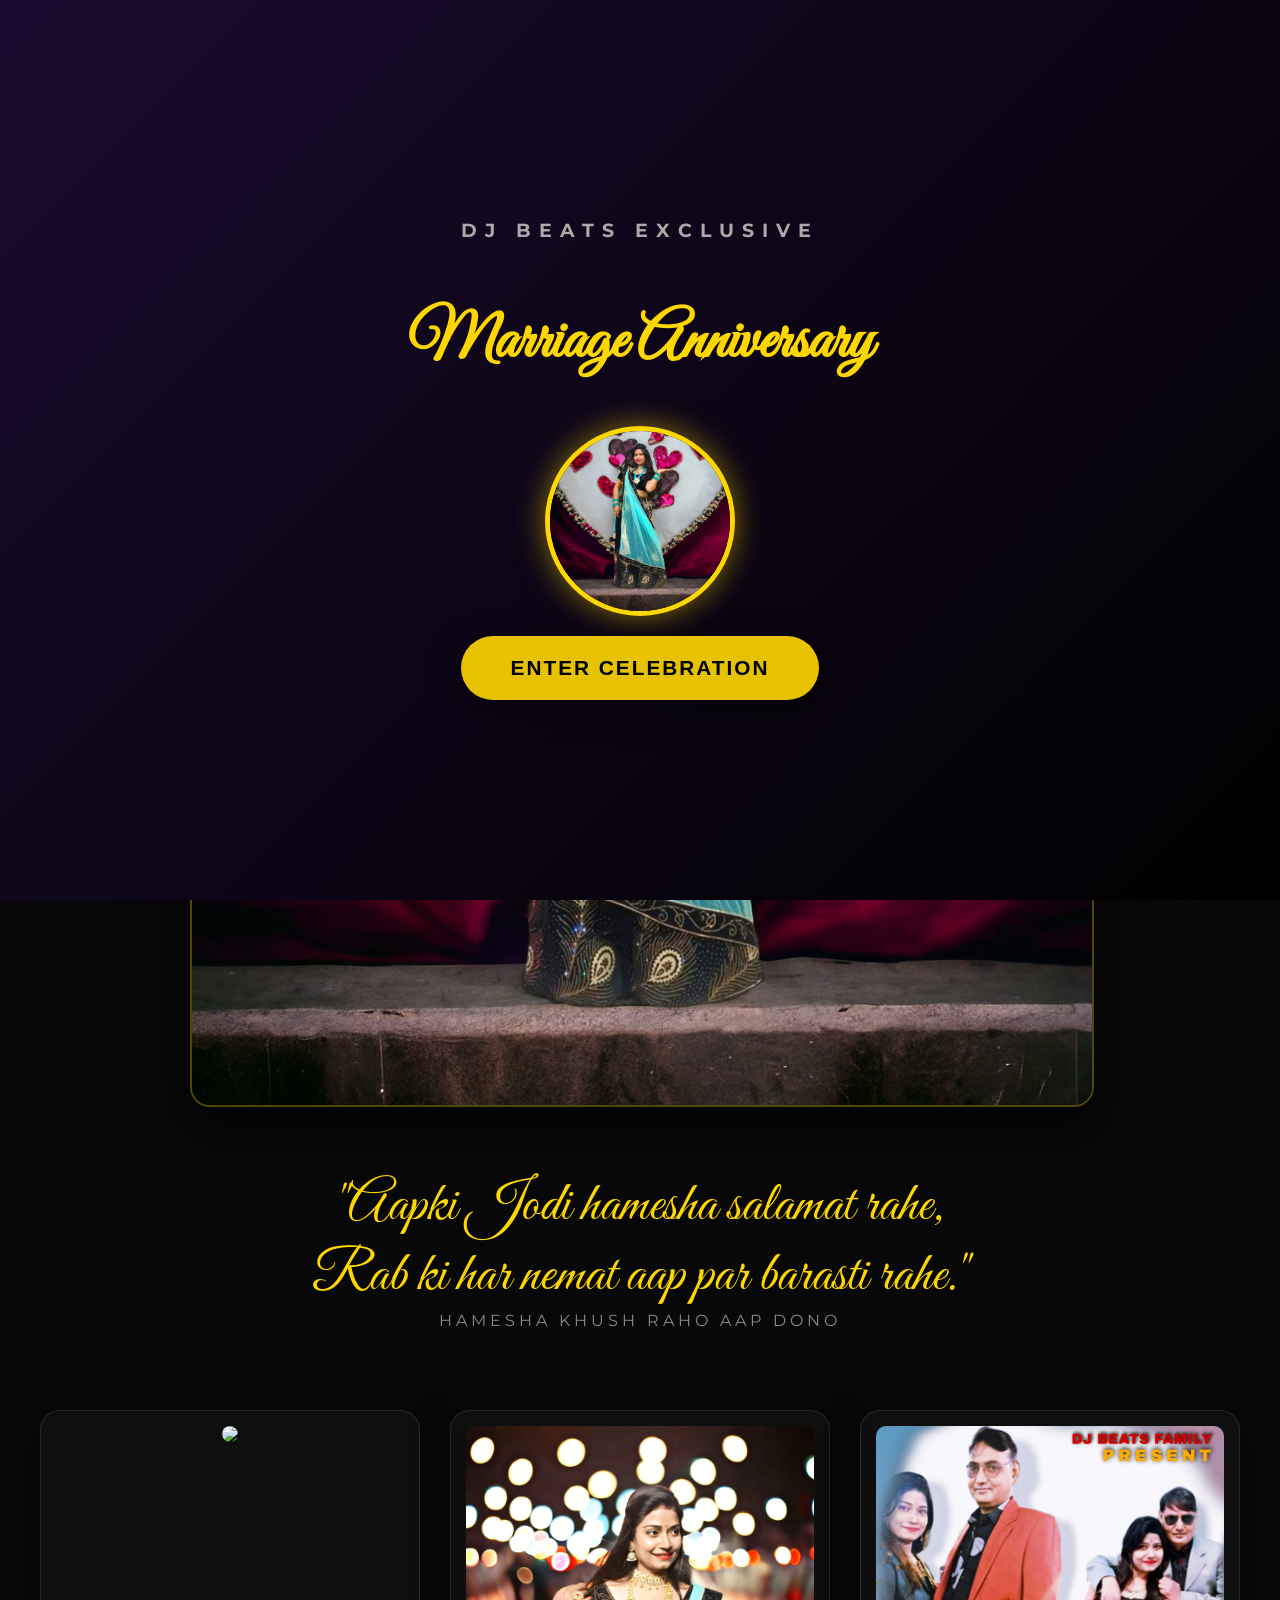
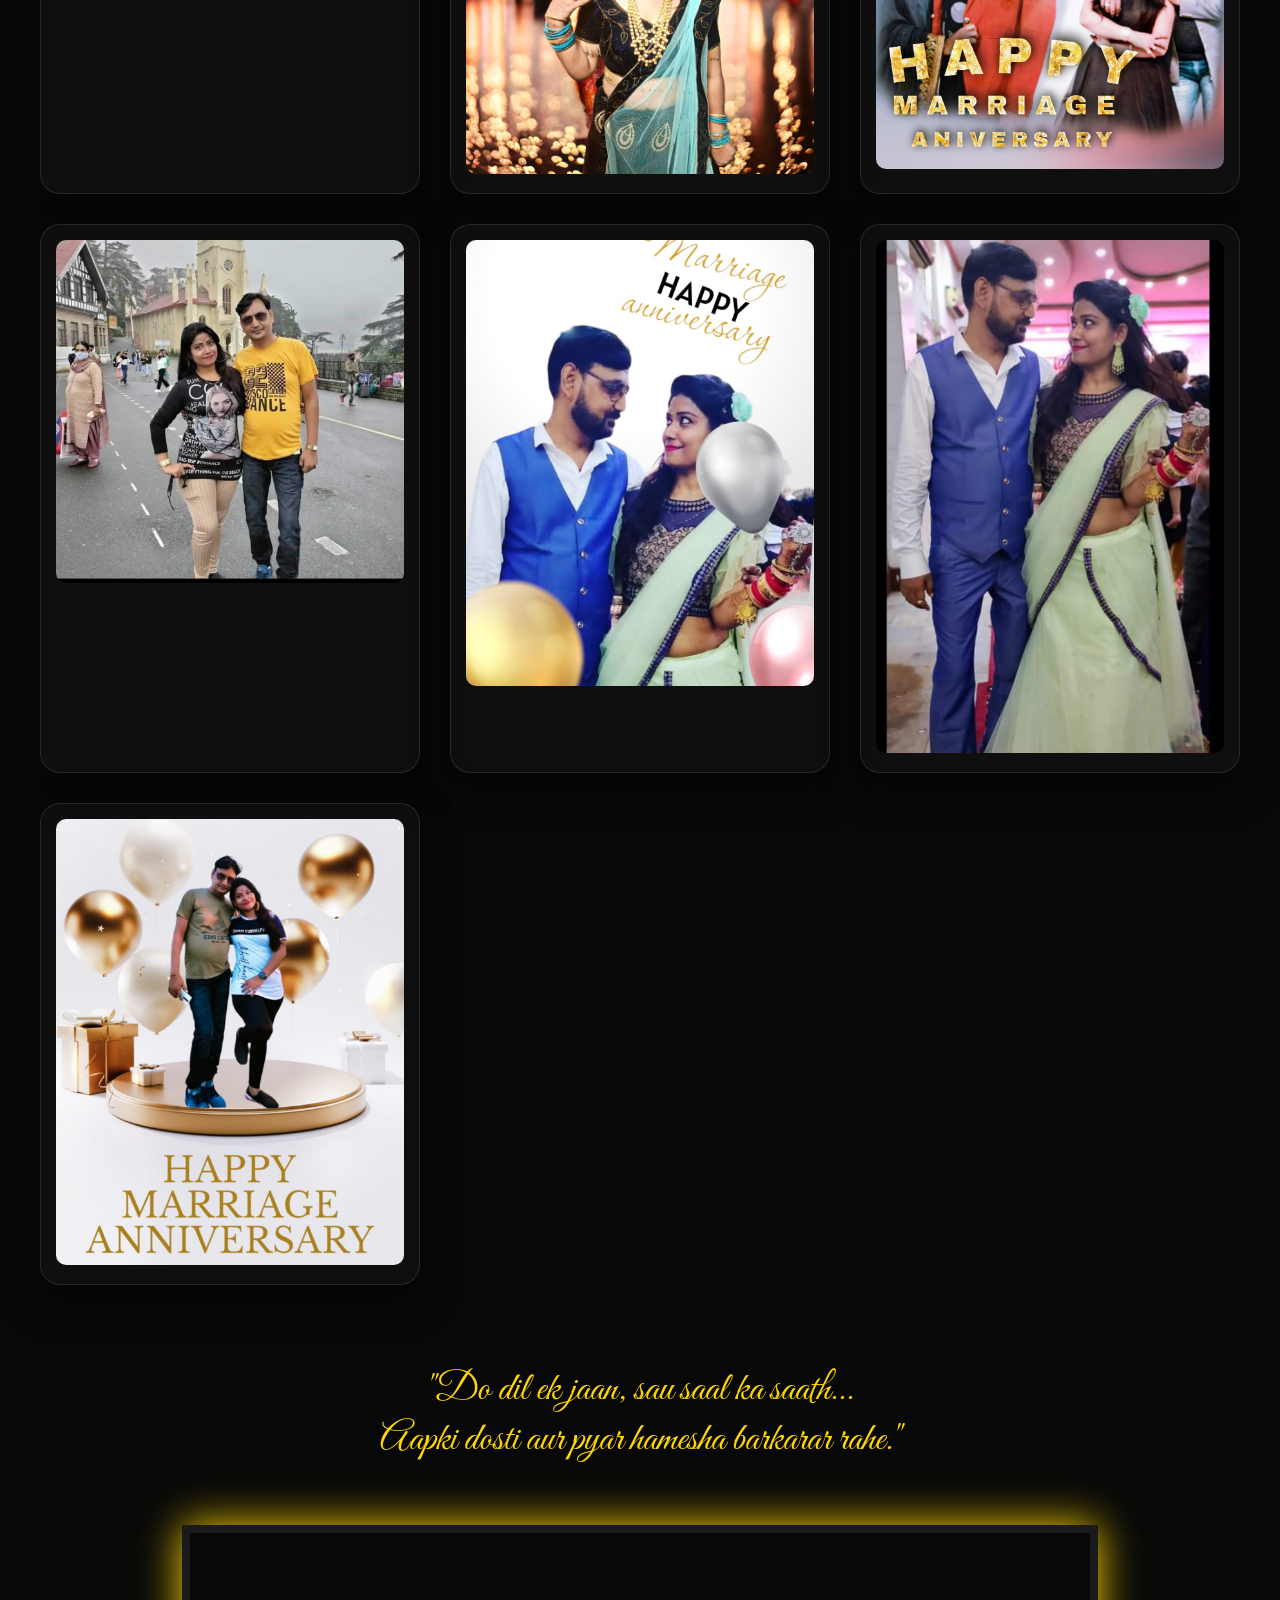
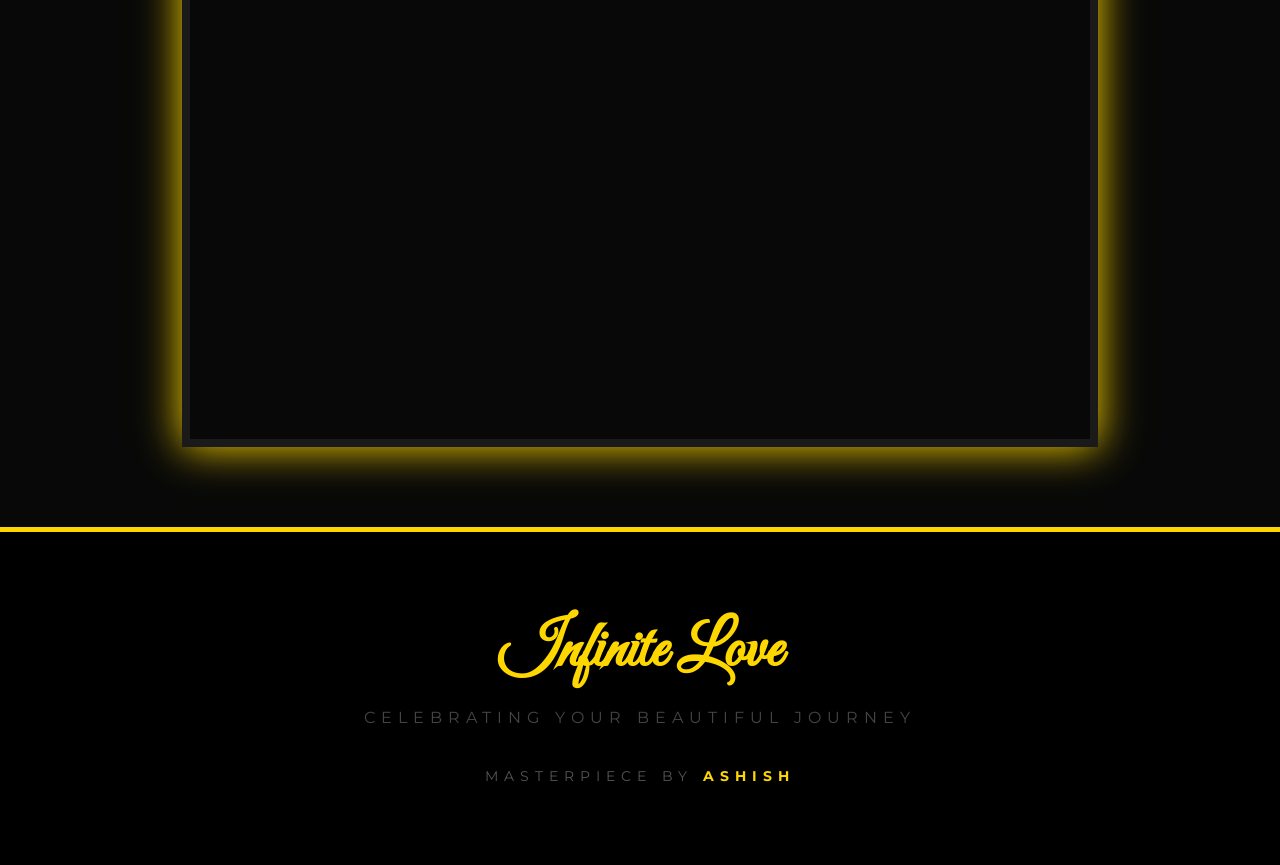
==== index.html @ 414232c0 "Update index.html" ====
<!DOCTYPE html>
<html lang="hi">
<head>
    <meta charset="UTF-8">
    <meta name="viewport" content="width=device-width, initial-scale=1.0">
    <title>The Royal 3D Anniversary | DJ BEATS</title>
    <link rel="stylesheet" href="https://cdnjs.cloudflare.com/ajax/libs/font-awesome/6.0.0/css/all.min.css">
    <style>
        @import url('https://fonts.googleapis.com/css2?family=Montserrat:wght@300;400;700&family=Great+Vibes&display=swap');

        body {
            margin: 0; padding: 0; background: #080808;
            color: #fff; font-family: 'Montserrat', sans-serif;
            text-align: center; overflow-x: hidden;
        }

        /* 3D Entrance Screen */
        #entrance-layer {
            position: fixed; top: 0; left: 0; width: 100%; height: 100%;
            background: linear-gradient(135deg, #1a0b2e 0%, #000000 100%);
            z-index: 10000; display: flex; align-items: center; justify-content: center; flex-direction: column;
        }

        .entrance-photo {
            width: 180px; height: 180px; border-radius: 50%;
            border: 5px solid #ffd700; object-fit: cover;
            margin-bottom: 20px; box-shadow: 0 0 30px rgba(255, 215, 0, 0.5);
            animation: pulse-glow 2s infinite alternate;
        }

        @keyframes pulse-glow {
            from { box-shadow: 0 0 20px rgba(255, 215, 0, 0.3); }
            to { box-shadow: 0 0 50px rgba(255, 215, 0, 0.7); }
        }

        .royal-btn {
            background: rgba(255, 215, 0, 0.9); color: #000; padding: 20px 50px;
            font-weight: 900; font-size: 1.3rem; border: none;
            border-radius: 50px; cursor: pointer; letter-spacing: 2px;
            box-shadow: 0 10px 30px rgba(0,0,0,0.5); transition: 0.4s;
            text-transform: uppercase;
        }
        .royal-btn:hover { transform: translateY(-5px); background: #fff; box-shadow: 0 15px 40px #ffd700; }

        /* Heart Background */
        .heart-bg { position: fixed; top: 0; left: 0; width: 100%; height: 100%; z-index: -1; }
        .fa-heart { position: absolute; color: rgba(255, 215, 0, 0.15); animation: heartbeat 4s infinite; }
        @keyframes heartbeat { 0%, 100% { transform: scale(1); opacity: 0.1; } 50% { transform: scale(1.4); opacity: 0.4; } }

        /* Navigation Bar */
        .nav-bar {
            background: rgba(255, 215, 0, 0.95); color: #000; padding: 12px 0;
            font-weight: 900; position: fixed; width: 100%; top: 0; z-index: 5000;
            box-shadow: 0 5px 15px rgba(0,0,0,0.3);
        }

        /* Branding Section */
        .branding { margin-top: 110px; padding: 20px; }
        .branding h1 { font-size: 3rem; letter-spacing: 15px; color: #ffd700; margin: 10px 0; text-shadow: 2px 2px 10px #000; }

        /* Dashboard Photo */
        .dashboard { max-width: 900px; margin: 30px auto; padding: 20px; }
        .dashboard img {
            width: 100%; border-radius: 20px; border: 2px solid rgba(255,215,0,0.3);
            box-shadow: 0 20px 50px rgba(0,0,0,0.8);
        }

        /* Quotes */
        .wish-lines { font-family: 'Great Vibes', cursive; font-size: 3.5rem; color: #ffd700; margin: 40px 20px; }
        .sub-text { font-family: 'Montserrat', sans-serif; font-size: 1rem; color: #888; letter-spacing: 4px; text-transform: uppercase; }

        /* 3D Glass Gallery */
        .glass-gallery {
            display: grid; grid-template-columns: repeat(auto-fit, minmax(320px, 1fr));
            gap: 30px; padding: 40px; max-width: 1400px; margin: 0 auto;
        }
        .glass-card {
            background: rgba(255, 255, 255, 0.03); backdrop-filter: blur(10px);
            border-radius: 20px; padding: 15px; border: 1px solid rgba(255, 255, 255, 0.1);
            transition: 0.4s; box-shadow: 0 15px 35px rgba(0,0,0,0.5);
        }
        .glass-card:hover { transform: translateY(-10px) rotate(2deg); border-color: #ffd700; }
        .glass-card img { width: 100%; height: auto; border-radius: 10px; object-fit: contain; }

        /* Video Box */
        .video-box { max-width: 900px; margin: 60px auto; border: 8px solid #1a1a1a; box-shadow: 0 0 40px #ffd700; }
        .video-wrapper { position: relative; padding-bottom: 56.25%; height: 0; overflow: hidden; }
        .video-wrapper iframe { position: absolute; top: -60px; left: 0; width: 100%; height: calc(100% + 120px); border: none; }

        /* Footer */
        .footer { background: #000; padding: 80px 20px; border-top: 5px solid #ffd700; margin-top: 80px; }
        .ashish-tag { font-size: 0.9rem; letter-spacing: 6px; color: #555; margin-top: 40px; }
        .ashish-tag b { color: #ffd700; }
    </style>
</head>
<body>

    <div id="entrance-layer">
        <h3 style="letter-spacing: 8px; color: #aaa;">DJ BEATS EXCLUSIVE</h3>
        <h1 style="font-family: 'Great Vibes', cursive; font-size: 4rem; color: #ffd700;">Marriage Anniversary</h1>
        
        <img src="WhatsApp Image 2026-05-09 at 3.36.18 PM.jpeg" class="entrance-photo" alt="Celebration Couple">
        
        <button class="royal-btn" onclick="startCelebration()">ENTER CELEBRATION</button>
    </div>

    <div class="heart-bg" id="hearts"></div>

    <div class="nav-bar">
        <marquee scrollamount="12">HAPPY ANNIVERSARY DEEPIKA JI & MAHI JI ✨ WISHING YOU SAU SAAL KA SAATH & ENDLESS HAPPINESS ✨ FOREVER TOGETHER ✨</marquee>
    </div>

    <div class="branding">
        <h1>DJ BEATS</h1>
        <p style="letter-spacing: 8px; color: #ffd700; font-size: 0.8rem;">THE ROYAL CELEBRATION</p>
    </div>

    <div class="dashboard">
        <img src="WhatsApp Image 2026-05-09 at 3.36.18 PM.jpeg" alt="Main Highlight">
    </div>

    <div class="wish-lines">
        "Aapki Jodi hamesha salamat rahe,<br>Rab ki har nemat aap par barasti rahe."
        <div class="sub-text">Hamesha Khush Raho Aap Dono</div>
    </div>

    <div class="glass-gallery">
        <div class="glass-card"><img src="WhatsApp Image 2026-05-09 at 3.58.37 PM.jpeg"></div>
        <div class="glass-card"><img src="WhatsApp Image 2026-05-09 at 2.36.48 PM.jpeg"></div>
        <div class="glass-card"><img src="WhatsApp Image 2026-05-09 at 3.36.16 PM (1).jpeg"></div>
        <div class="glass-card"><img src="WhatsApp Image 2026-05-09 at 3.36.16 PM.jpeg"></div>
        <div class="glass-card"><img src="WhatsApp Image 2026-05-09 at 3.36.17 PM (1).jpeg"></div>
        <div class="glass-card"><img src="WhatsApp Image 2026-05-09 at 3.36.17 PM (2).jpeg"></div>
        <div class="glass-card"><img src="WhatsApp Image 2026-05-09 at 3.36.17 PM.jpeg"></div>
    </div>

    <div class="wish-lines" style="font-size: 2.5rem;">
        "Do dil ek jaan, sau saal ka saath...<br>Aapki dosti aur pyar hamesha barkarar rahe."
    </div>

    <div class="video-box">
        <div class="video-wrapper">
            <iframe id="yt-player" src="https://www.youtube.com/embed/fTbsjV2vmtw?enablejsapi=1&autoplay=0&controls=0&modestbranding=1&rel=0" allow="autoplay; encrypted-media"></iframe>
        </div>
    </div>

    <div class="footer">
        <h3 style="font-family: 'Great Vibes'; font-size: 4rem; color: #ffd700; margin: 0;">Infinite Love</h3>
        <p style="letter-spacing: 6px; color: #444;">CELEBRATING YOUR BEAUTIFUL JOURNEY</p>
        <div class="ashish-tag">MASTERPIECE BY <b>ASHISH</b></div>
    </div>

    <audio id="main-song" loop><source src="song.mp3" type="audio/mpeg"></audio>

    <script>
        function startCelebration() {
            document.getElementById('entrance-layer').style.display = 'none';
            document.getElementById("main-song").play();
            var player = document.getElementById('yt-player');
            player.src += "&autoplay=1";
            createHearts();
        }

        function createHearts() {
            const container = document.getElementById('hearts');
            for (let i = 0; i < 35; i++) {
                const heart = document.createElement('i');
                heart.className = 'fas fa-heart';
                heart.style.left = Math.random() * 100 + 'vw';
                heart.style.top = Math.random() * 100 + 'vh';
                heart.style.fontSize = (Math.random() * 25 + 10) + 'px';
                heart.style.animationDelay = Math.random() * 5 + 's';
                container.appendChild(heart);
            }
        }
    </script>
</body>
</html>
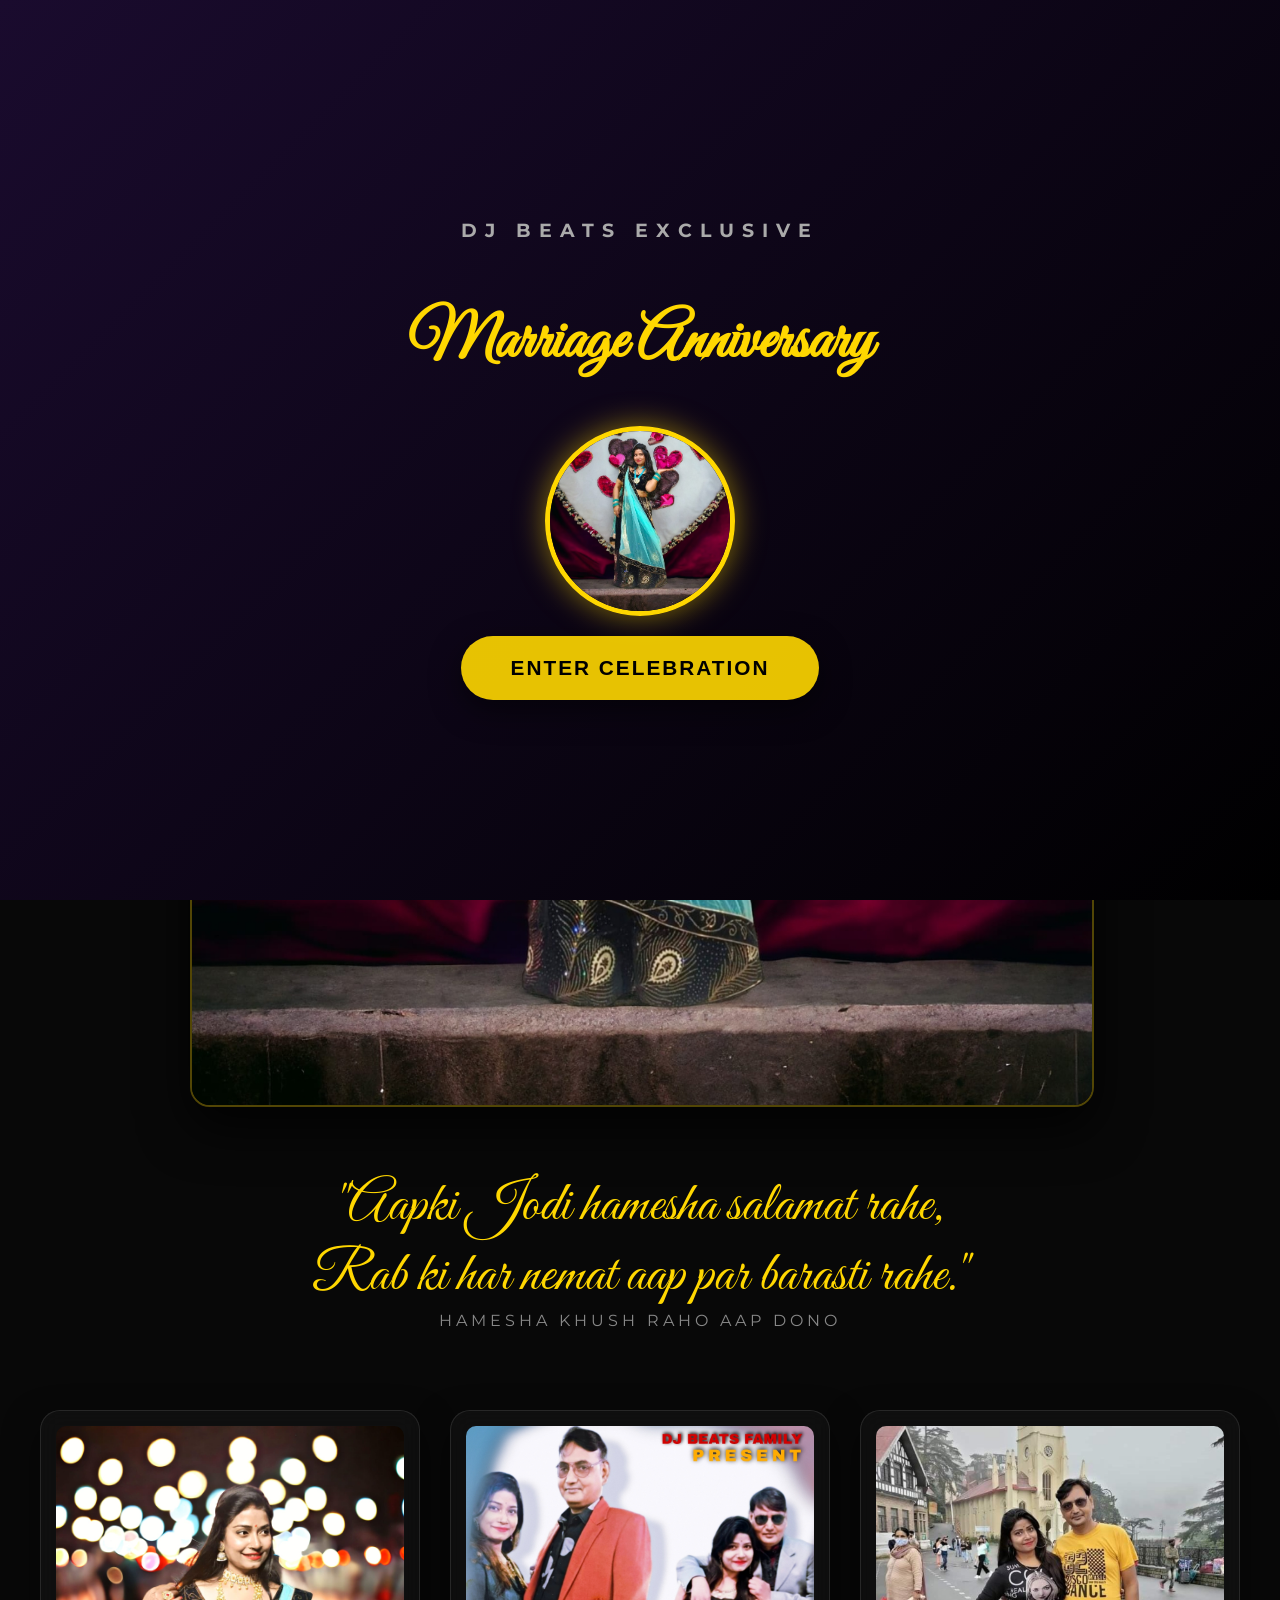
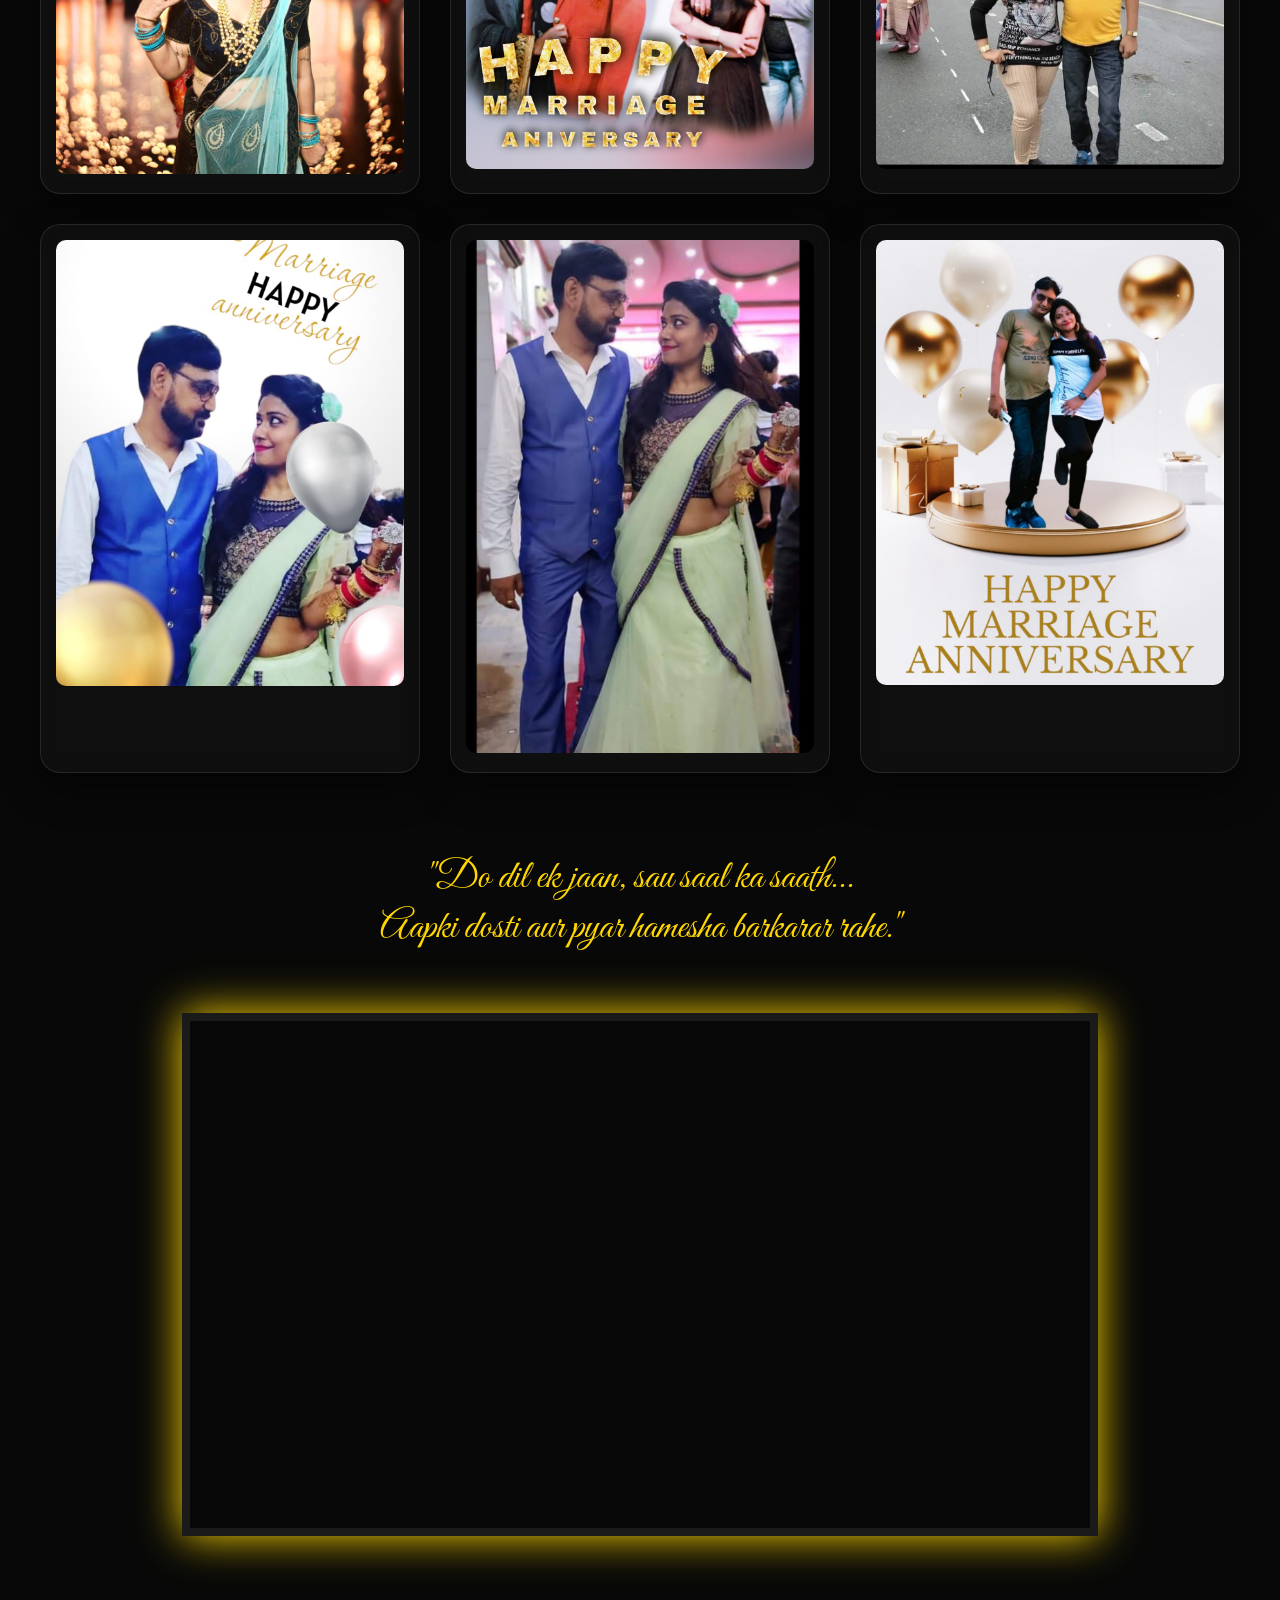
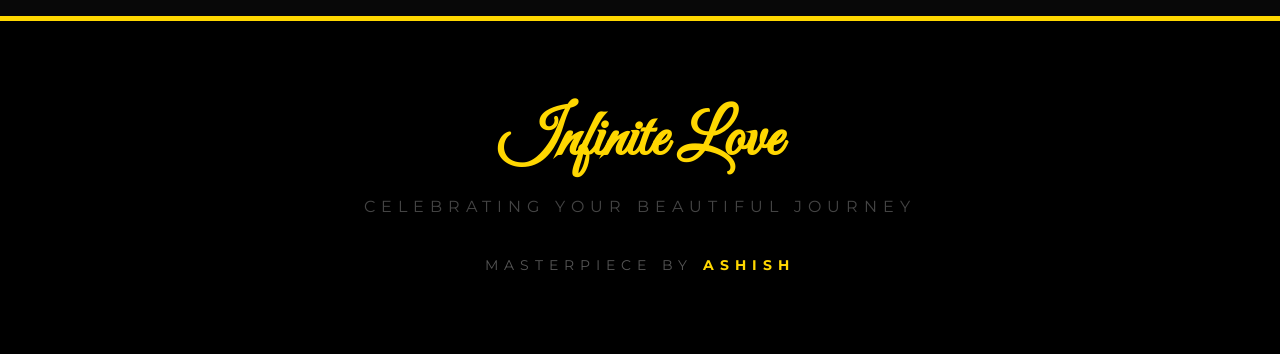
==== commit 5ec623b3: "Update index.html" ====
--- a/index.html
+++ b/index.html
@@ -125,7 +125,6 @@
     </div>
 
     <div class="glass-gallery">
-        <div class="glass-card"><img src="WhatsApp Image 2026-05-09 at 3.58.37 PM.jpeg"></div>
         <div class="glass-card"><img src="WhatsApp Image 2026-05-09 at 2.36.48 PM.jpeg"></div>
         <div class="glass-card"><img src="WhatsApp Image 2026-05-09 at 3.36.16 PM (1).jpeg"></div>
         <div class="glass-card"><img src="WhatsApp Image 2026-05-09 at 3.36.16 PM.jpeg"></div>
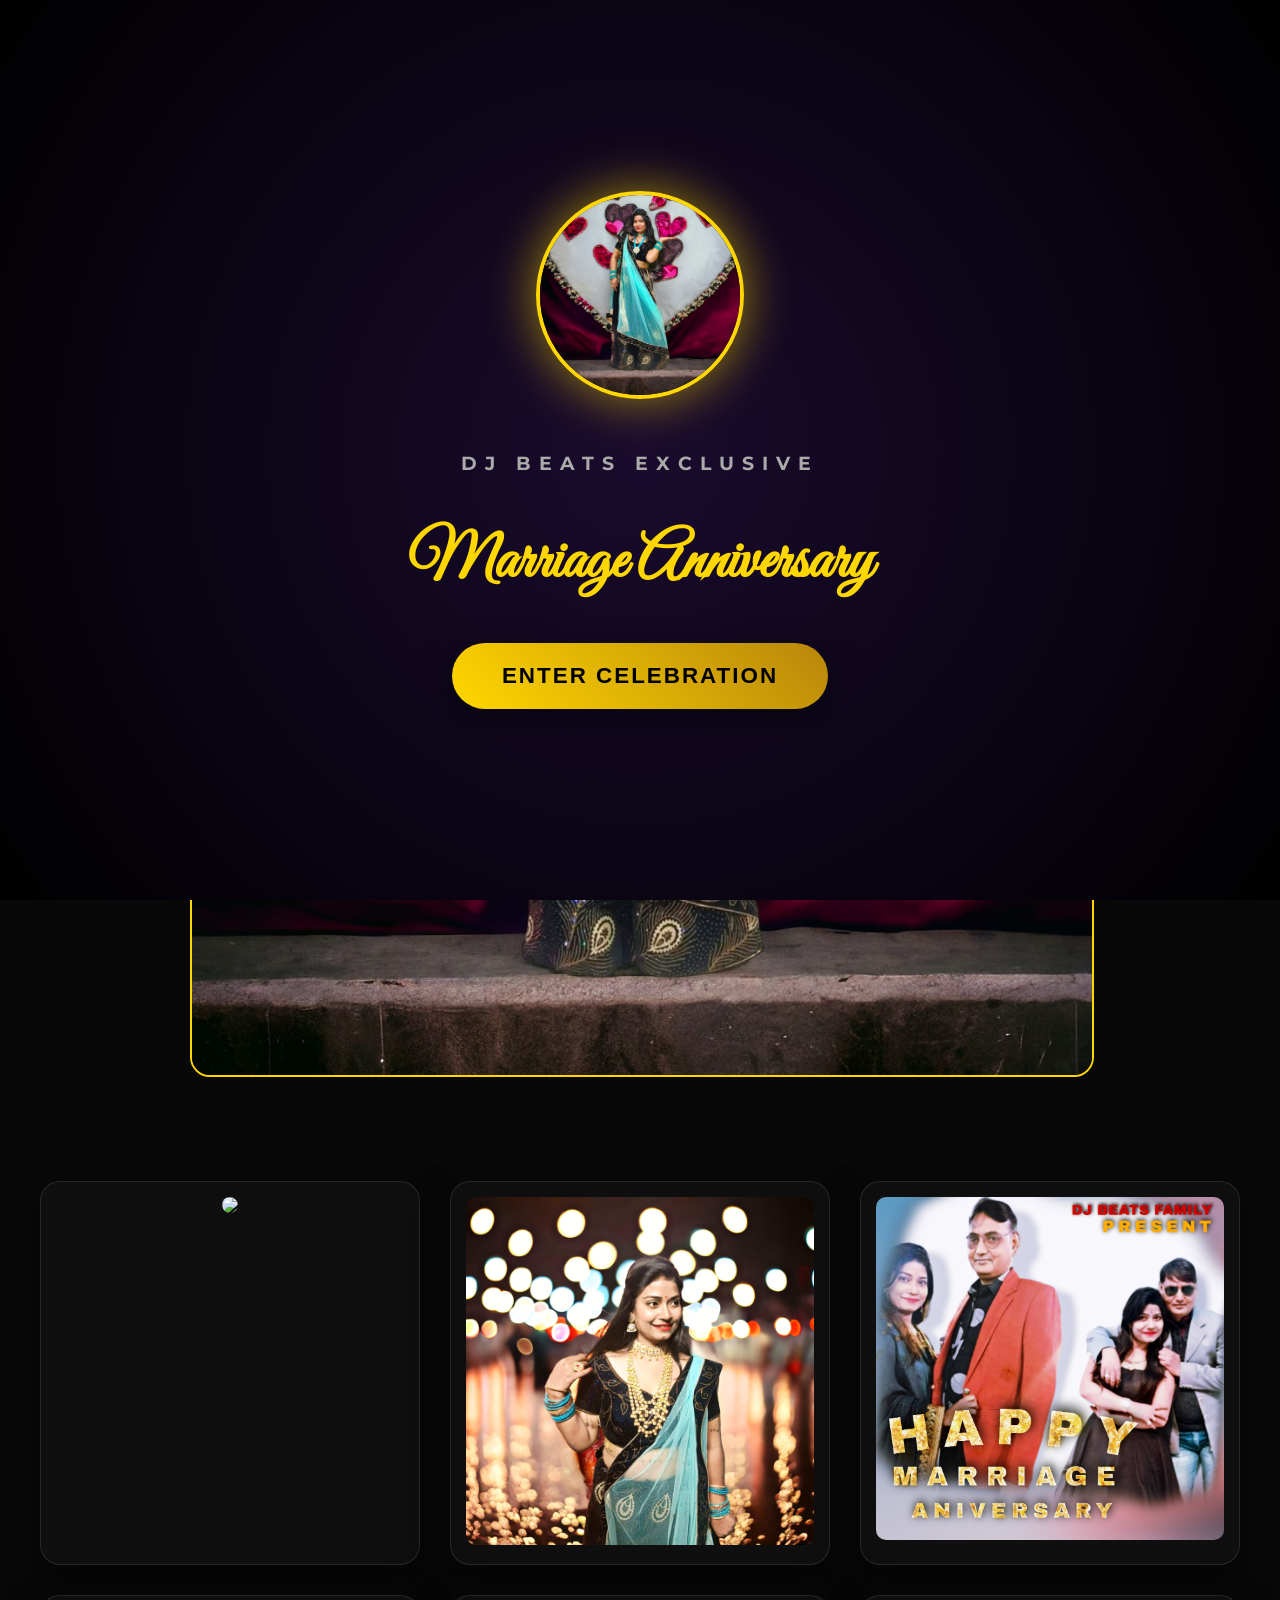
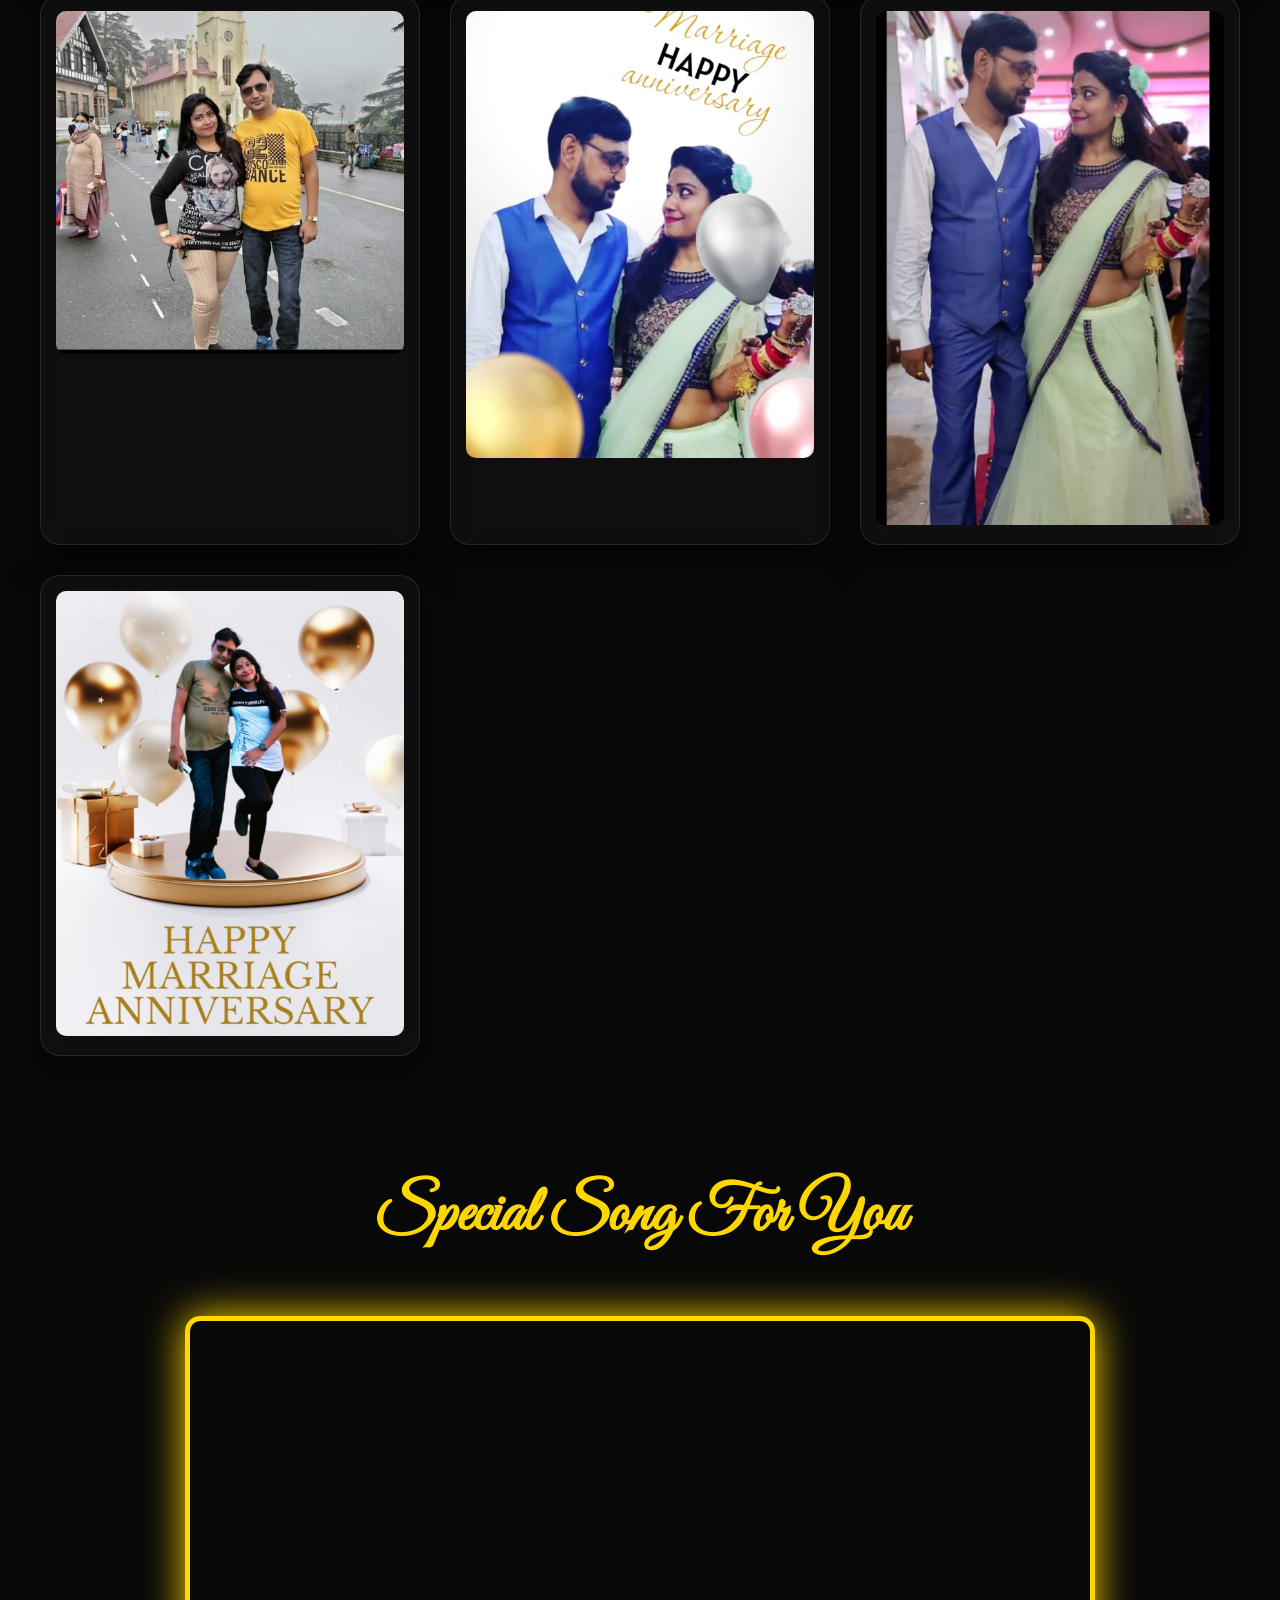
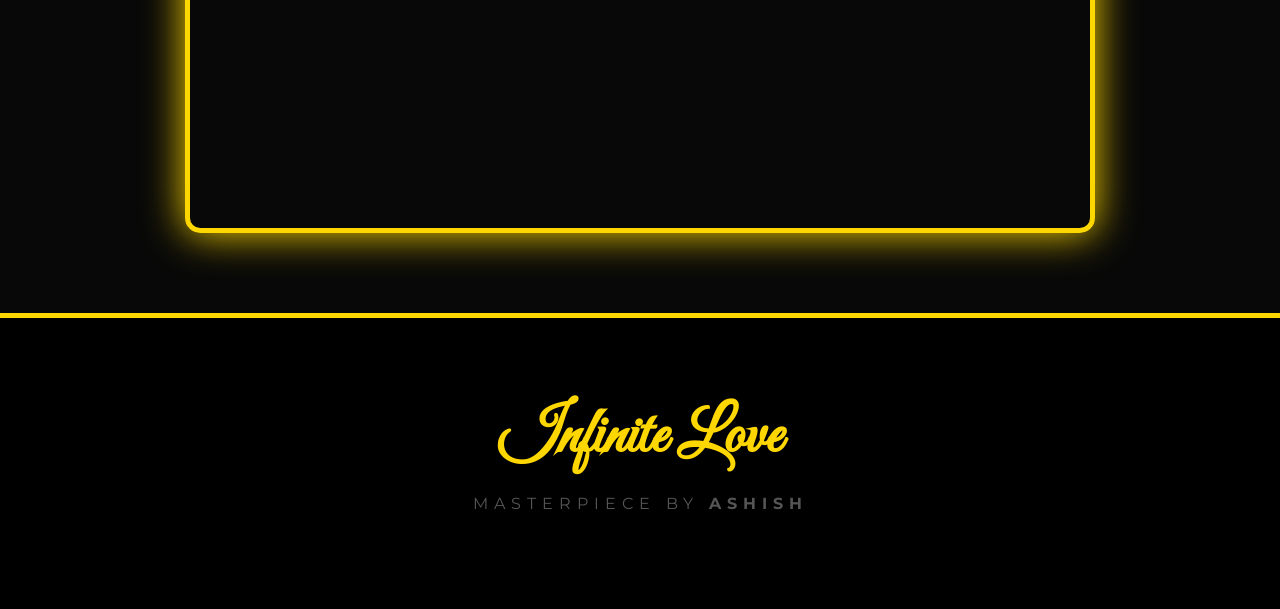
==== commit b7e5b69b: "Update index.html" ====
--- a/index.html
+++ b/index.html
@@ -17,59 +17,50 @@
         /* 3D Entrance Screen */
         #entrance-layer {
             position: fixed; top: 0; left: 0; width: 100%; height: 100%;
-            background: linear-gradient(135deg, #1a0b2e 0%, #000000 100%);
+            background: radial-gradient(circle, #1a0b2e, #000);
             z-index: 10000; display: flex; align-items: center; justify-content: center; flex-direction: column;
         }
 
+        /* Circle Photo on Top of Button */
+        .entrance-profile-box {
+            position: relative; margin-bottom: 30px;
+        }
         .entrance-photo {
-            width: 180px; height: 180px; border-radius: 50%;
-            border: 5px solid #ffd700; object-fit: cover;
-            margin-bottom: 20px; box-shadow: 0 0 30px rgba(255, 215, 0, 0.5);
-            animation: pulse-glow 2s infinite alternate;
+            width: 200px; height: 200px; border-radius: 50%;
+            border: 4px solid #ffd700; object-fit: cover;
+            box-shadow: 0 0 50px rgba(255, 215, 0, 0.6);
+            animation: pulse-ring 2s infinite;
         }
-
-        @keyframes pulse-glow {
-            from { box-shadow: 0 0 20px rgba(255, 215, 0, 0.3); }
-            to { box-shadow: 0 0 50px rgba(255, 215, 0, 0.7); }
+        @keyframes pulse-ring {
+            0% { transform: scale(1); box-shadow: 0 0 20px rgba(255, 215, 0, 0.4); }
+            50% { transform: scale(1.05); box-shadow: 0 0 60px rgba(255, 215, 0, 0.8); }
+            100% { transform: scale(1); box-shadow: 0 0 20px rgba(255, 215, 0, 0.4); }
         }
 
         .royal-btn {
-            background: rgba(255, 215, 0, 0.9); color: #000; padding: 20px 50px;
-            font-weight: 900; font-size: 1.3rem; border: none;
+            background: linear-gradient(45deg, #ffd700, #b8860b);
+            color: #000; padding: 20px 50px;
+            font-weight: 900; font-size: 1.4rem; border: none;
             border-radius: 50px; cursor: pointer; letter-spacing: 2px;
             box-shadow: 0 10px 30px rgba(0,0,0,0.5); transition: 0.4s;
-            text-transform: uppercase;
         }
-        .royal-btn:hover { transform: translateY(-5px); background: #fff; box-shadow: 0 15px 40px #ffd700; }
+        .royal-btn:hover { transform: scale(1.1); background: #fff; box-shadow: 0 0 40px #ffd700; }
 
-        /* Heart Background */
+        /* Heart Background Animation */
         .heart-bg { position: fixed; top: 0; left: 0; width: 100%; height: 100%; z-index: -1; }
         .fa-heart { position: absolute; color: rgba(255, 215, 0, 0.15); animation: heartbeat 4s infinite; }
         @keyframes heartbeat { 0%, 100% { transform: scale(1); opacity: 0.1; } 50% { transform: scale(1.4); opacity: 0.4; } }
 
-        /* Navigation Bar */
+        /* Top Bar */
         .nav-bar {
             background: rgba(255, 215, 0, 0.95); color: #000; padding: 12px 0;
             font-weight: 900; position: fixed; width: 100%; top: 0; z-index: 5000;
-            box-shadow: 0 5px 15px rgba(0,0,0,0.3);
         }
 
-        /* Branding Section */
-        .branding { margin-top: 110px; padding: 20px; }
-        .branding h1 { font-size: 3rem; letter-spacing: 15px; color: #ffd700; margin: 10px 0; text-shadow: 2px 2px 10px #000; }
+        .branding { margin-top: 110px; }
+        .branding h1 { font-size: 3rem; letter-spacing: 15px; color: #ffd700; text-shadow: 2px 2px 10px #000; }
 
-        /* Dashboard Photo */
-        .dashboard { max-width: 900px; margin: 30px auto; padding: 20px; }
-        .dashboard img {
-            width: 100%; border-radius: 20px; border: 2px solid rgba(255,215,0,0.3);
-            box-shadow: 0 20px 50px rgba(0,0,0,0.8);
-        }
-
-        /* Quotes */
-        .wish-lines { font-family: 'Great Vibes', cursive; font-size: 3.5rem; color: #ffd700; margin: 40px 20px; }
-        .sub-text { font-family: 'Montserrat', sans-serif; font-size: 1rem; color: #888; letter-spacing: 4px; text-transform: uppercase; }
-
-        /* 3D Glass Gallery */
+        /* Photo Frames */
         .glass-gallery {
             display: grid; grid-template-columns: repeat(auto-fit, minmax(320px, 1fr));
             gap: 30px; padding: 40px; max-width: 1400px; margin: 0 auto;
@@ -79,52 +70,48 @@
             border-radius: 20px; padding: 15px; border: 1px solid rgba(255, 255, 255, 0.1);
             transition: 0.4s; box-shadow: 0 15px 35px rgba(0,0,0,0.5);
         }
-        .glass-card:hover { transform: translateY(-10px) rotate(2deg); border-color: #ffd700; }
-        .glass-card img { width: 100%; height: auto; border-radius: 10px; object-fit: contain; }
+        .glass-card:hover { transform: translateY(-10px); border-color: #ffd700; }
+        .glass-card img { width: 100%; border-radius: 10px; object-fit: contain; }
 
-        /* Video Box */
-        .video-box { max-width: 900px; margin: 60px auto; border: 8px solid #1a1a1a; box-shadow: 0 0 40px #ffd700; }
-        .video-wrapper { position: relative; padding-bottom: 56.25%; height: 0; overflow: hidden; }
+        /* Video Section Fixed */
+        .video-box { max-width: 900px; margin: 60px auto; border: 5px solid #ffd700; border-radius: 15px; overflow: hidden; box-shadow: 0 0 40px #ffd700; }
+        .video-wrapper { position: relative; padding-bottom: 56.25%; height: 0; }
         .video-wrapper iframe { position: absolute; top: -60px; left: 0; width: 100%; height: calc(100% + 120px); border: none; }
 
-        /* Footer */
         .footer { background: #000; padding: 80px 20px; border-top: 5px solid #ffd700; margin-top: 80px; }
-        .ashish-tag { font-size: 0.9rem; letter-spacing: 6px; color: #555; margin-top: 40px; }
-        .ashish-tag b { color: #ffd700; }
     </style>
 </head>
 <body>
 
+    <!-- 3D Entrance with Circle Photo -->
     <div id="entrance-layer">
-        <h3 style="letter-spacing: 8px; color: #aaa;">DJ BEATS EXCLUSIVE</h3>
-        <h1 style="font-family: 'Great Vibes', cursive; font-size: 4rem; color: #ffd700;">Marriage Anniversary</h1>
-        
-        <img src="WhatsApp Image 2026-05-09 at 3.36.18 PM.jpeg" class="entrance-photo" alt="Celebration Couple">
-        
+        <div class="entrance-profile-box">
+            <img src="WhatsApp Image 2026-05-09 at 3.36.18 PM.jpeg" class="entrance-photo" alt="Couple">
+        </div>
+        <h3 style="letter-spacing: 8px; color: #aaa; margin-bottom: 5px;">DJ BEATS EXCLUSIVE</h3>
+        <h1 style="font-family: 'Great Vibes', cursive; font-size: 4rem; color: #ffd700; margin-bottom: 40px;">Marriage Anniversary</h1>
         <button class="royal-btn" onclick="startCelebration()">ENTER CELEBRATION</button>
     </div>
 
     <div class="heart-bg" id="hearts"></div>
 
     <div class="nav-bar">
-        <marquee scrollamount="12">HAPPY ANNIVERSARY DEEPIKA JI & MAHI JI ✨ WISHING YOU SAU SAAL KA SAATH & ENDLESS HAPPINESS ✨ FOREVER TOGETHER ✨</marquee>
+        <marquee scrollamount="12">HAPPY ANNIVERSARY DEEPIKA JI & MAHI JI ✨ WISHING YOU SAU SAAL KA SAATH ✨ DJ BEATS PRESENTATION ✨</marquee>
     </div>
 
     <div class="branding">
         <h1>DJ BEATS</h1>
-        <p style="letter-spacing: 8px; color: #ffd700; font-size: 0.8rem;">THE ROYAL CELEBRATION</p>
+        <p style="letter-spacing: 10px; color: #ffd700;">THE ROYAL CELEBRATION</p>
     </div>
 
-    <div class="dashboard">
-        <img src="WhatsApp Image 2026-05-09 at 3.36.18 PM.jpeg" alt="Main Highlight">
+    <!-- Main Highlight -->
+    <div style="max-width: 900px; margin: 40px auto; padding: 20px;">
+        <img src="WhatsApp Image 2026-05-09 at 3.36.18 PM.jpeg" style="width:100%; border-radius:20px; border: 2px solid #ffd700;" alt="Main">
     </div>
 
-    <div class="wish-lines">
-        "Aapki Jodi hamesha salamat rahe,<br>Rab ki har nemat aap par barasti rahe."
-        <div class="sub-text">Hamesha Khush Raho Aap Dono</div>
-    </div>
-
+    <!-- Photo Gallery -->
     <div class="glass-gallery">
+        <div class="glass-card"><img src="WhatsApp Image 2026-05-09 at 3.58.37 PM.jpeg"></div>
         <div class="glass-card"><img src="WhatsApp Image 2026-05-09 at 2.36.48 PM.jpeg"></div>
         <div class="glass-card"><img src="WhatsApp Image 2026-05-09 at 3.36.16 PM (1).jpeg"></div>
         <div class="glass-card"><img src="WhatsApp Image 2026-05-09 at 3.36.16 PM.jpeg"></div>
@@ -133,10 +120,8 @@
         <div class="glass-card"><img src="WhatsApp Image 2026-05-09 at 3.36.17 PM.jpeg"></div>
     </div>
 
-    <div class="wish-lines" style="font-size: 2.5rem;">
-        "Do dil ek jaan, sau saal ka saath...<br>Aapki dosti aur pyar hamesha barkarar rahe."
-    </div>
-
+    <!-- YouTube Video Section Wapas Aagayi -->
+    <h2 style="font-family: 'Great Vibes'; font-size: 4rem; color: #ffd700; margin-top: 80px;">Special Song For You</h2>
     <div class="video-box">
         <div class="video-wrapper">
             <iframe id="yt-player" src="https://www.youtube.com/embed/fTbsjV2vmtw?enablejsapi=1&autoplay=0&controls=0&modestbranding=1&rel=0" allow="autoplay; encrypted-media"></iframe>
@@ -145,8 +130,7 @@
 
     <div class="footer">
         <h3 style="font-family: 'Great Vibes'; font-size: 4rem; color: #ffd700; margin: 0;">Infinite Love</h3>
-        <p style="letter-spacing: 6px; color: #444;">CELEBRATING YOUR BEAUTIFUL JOURNEY</p>
-        <div class="ashish-tag">MASTERPIECE BY <b>ASHISH</b></div>
+        <p style="letter-spacing: 6px; color: #555;">MASTERPIECE BY <b>ASHISH</b></p>
     </div>
 
     <audio id="main-song" loop><source src="song.mp3" type="audio/mpeg"></audio>
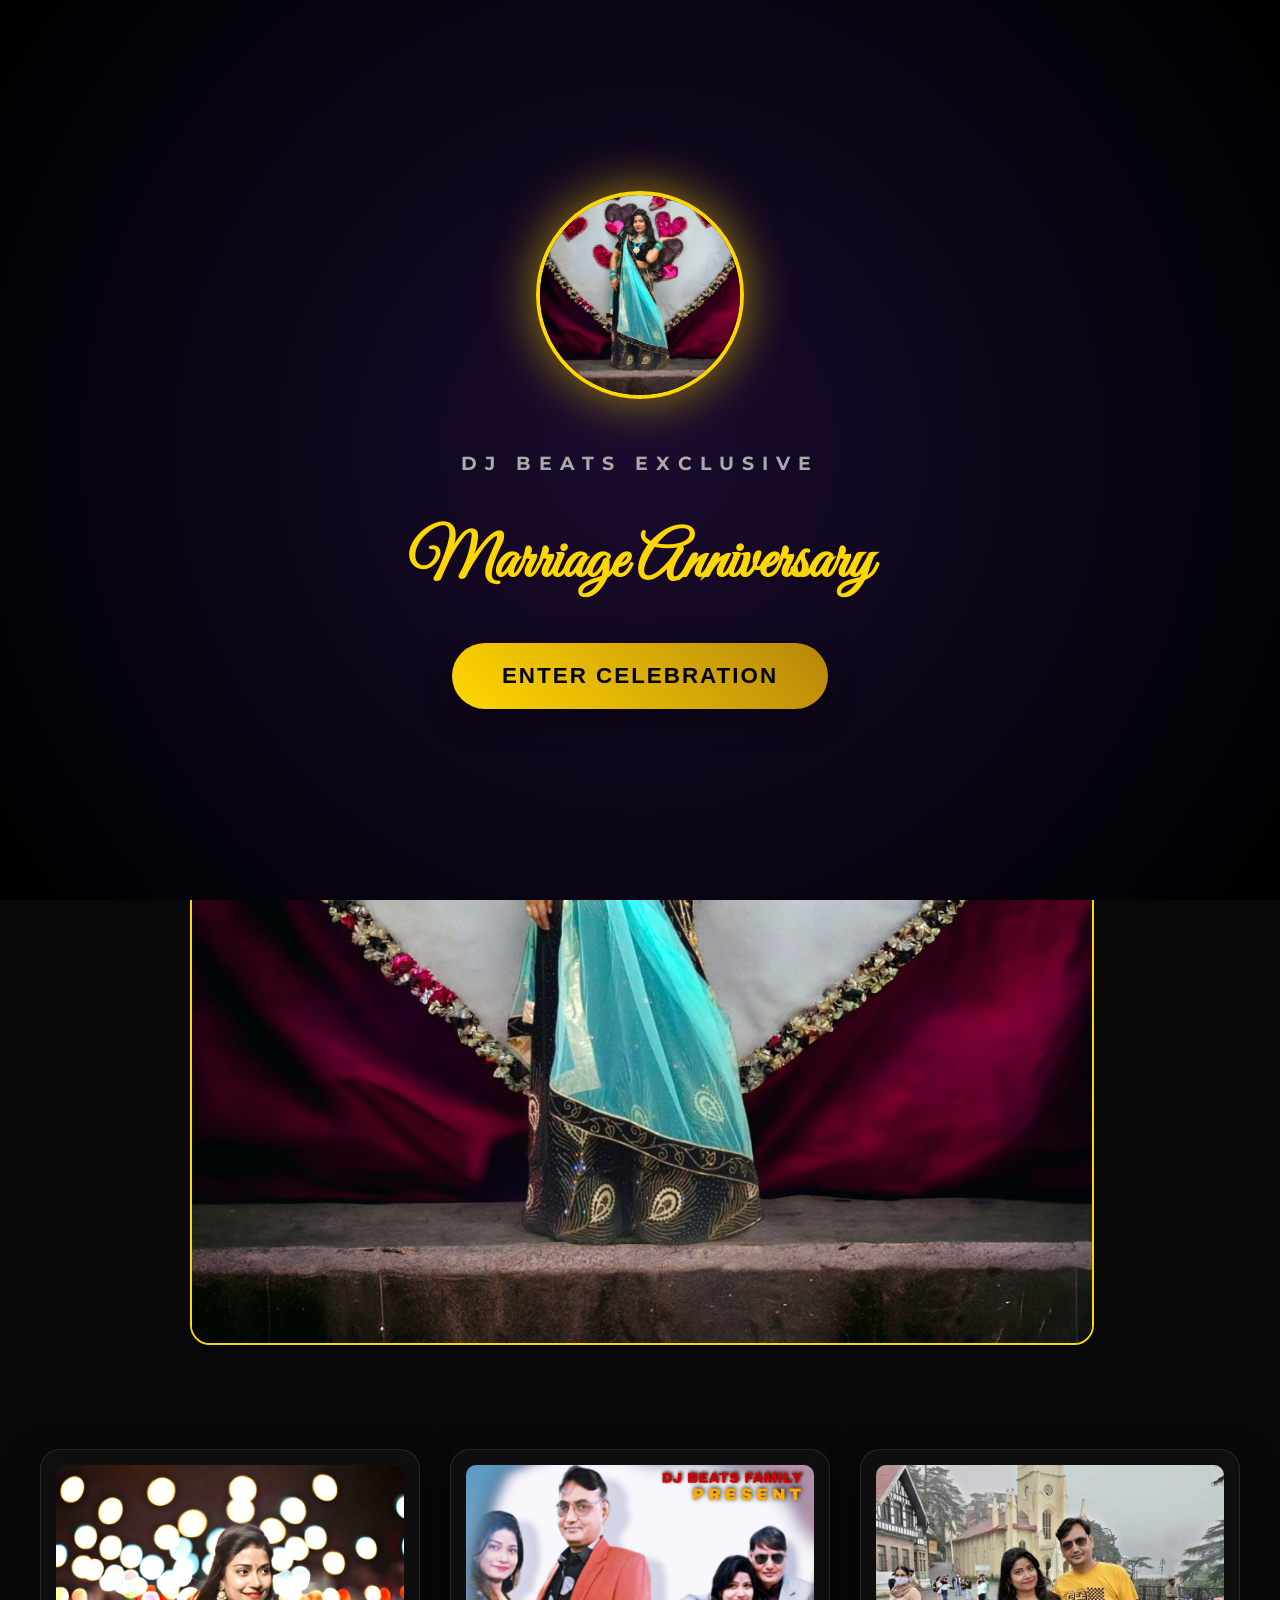
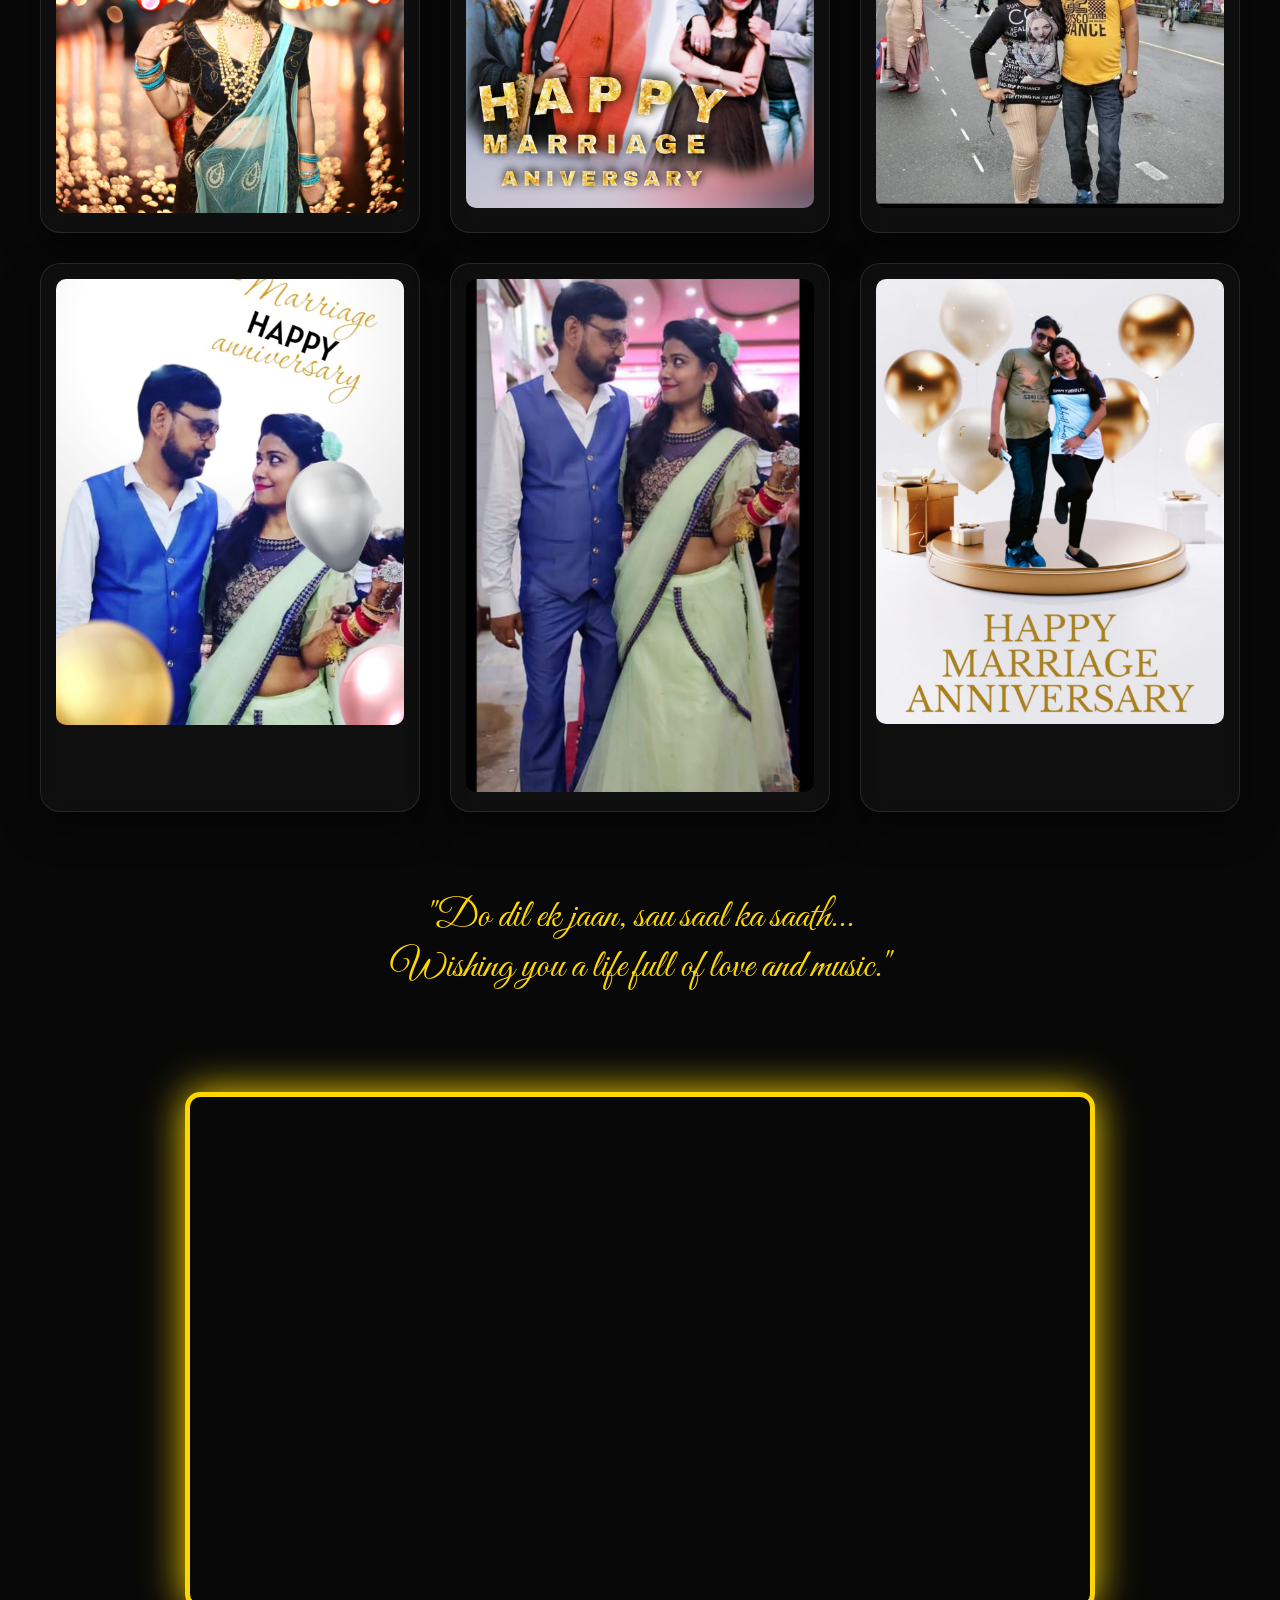
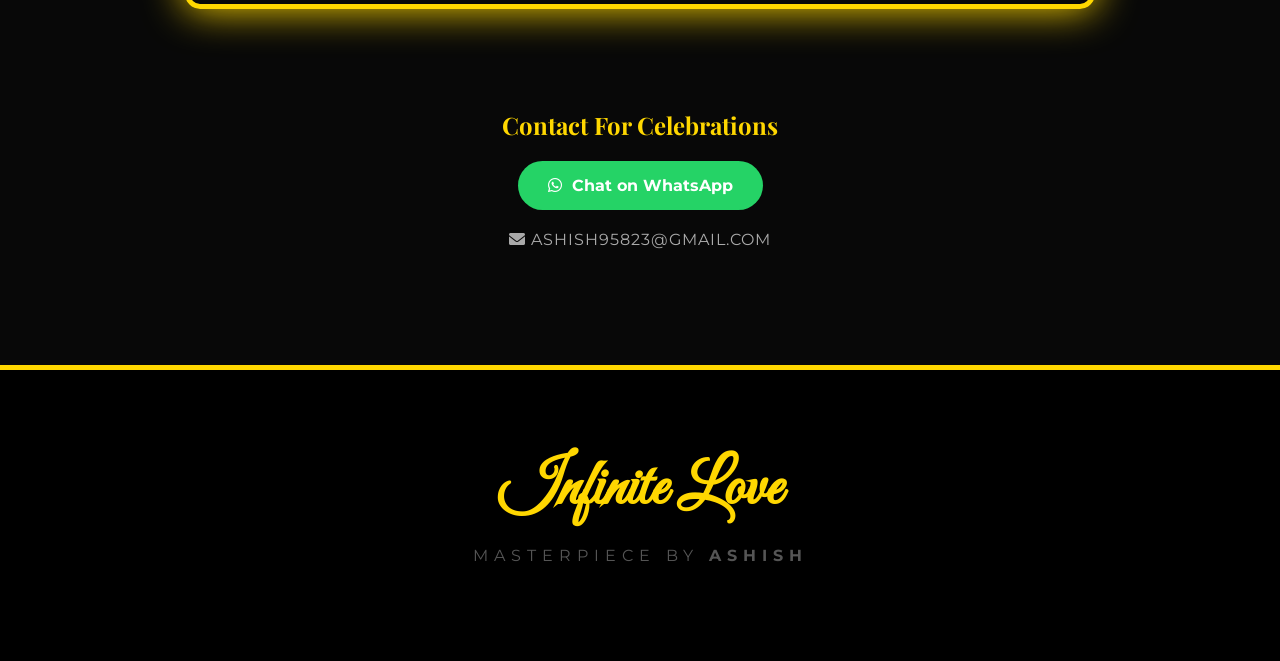
==== commit d88772f7: "Update index.html" ====
--- a/index.html
+++ b/index.html
@@ -6,7 +6,7 @@
     <title>The Royal 3D Anniversary | DJ BEATS</title>
     <link rel="stylesheet" href="https://cdnjs.cloudflare.com/ajax/libs/font-awesome/6.0.0/css/all.min.css">
     <style>
-        @import url('https://fonts.googleapis.com/css2?family=Montserrat:wght@300;400;700&family=Great+Vibes&display=swap');
+        @import url('https://fonts.googleapis.com/css2?family=Montserrat:wght@300;400;700&family=Great+Vibes&family=Playfair+Display:ital,wght@0,700;1,700&display=swap');
 
         body {
             margin: 0; padding: 0; background: #080808;
@@ -21,10 +21,7 @@
             z-index: 10000; display: flex; align-items: center; justify-content: center; flex-direction: column;
         }
 
-        /* Circle Photo on Top of Button */
-        .entrance-profile-box {
-            position: relative; margin-bottom: 30px;
-        }
+        .entrance-profile-box { position: relative; margin-bottom: 30px; }
         .entrance-photo {
             width: 200px; height: 200px; border-radius: 50%;
             border: 4px solid #ffd700; object-fit: cover;
@@ -32,9 +29,9 @@
             animation: pulse-ring 2s infinite;
         }
         @keyframes pulse-ring {
-            0% { transform: scale(1); box-shadow: 0 0 20px rgba(255, 215, 0, 0.4); }
-            50% { transform: scale(1.05); box-shadow: 0 0 60px rgba(255, 215, 0, 0.8); }
-            100% { transform: scale(1); box-shadow: 0 0 20px rgba(255, 215, 0, 0.4); }
+            0% { transform: scale(1); }
+            50% { transform: scale(1.05); }
+            100% { transform: scale(1); }
         }
 
         .royal-btn {
@@ -44,21 +41,22 @@
             border-radius: 50px; cursor: pointer; letter-spacing: 2px;
             box-shadow: 0 10px 30px rgba(0,0,0,0.5); transition: 0.4s;
         }
-        .royal-btn:hover { transform: scale(1.1); background: #fff; box-shadow: 0 0 40px #ffd700; }
+        .royal-btn:hover { transform: scale(1.1); background: #fff; }
 
         /* Heart Background Animation */
         .heart-bg { position: fixed; top: 0; left: 0; width: 100%; height: 100%; z-index: -1; }
         .fa-heart { position: absolute; color: rgba(255, 215, 0, 0.15); animation: heartbeat 4s infinite; }
         @keyframes heartbeat { 0%, 100% { transform: scale(1); opacity: 0.1; } 50% { transform: scale(1.4); opacity: 0.4; } }
 
-        /* Top Bar */
-        .nav-bar {
-            background: rgba(255, 215, 0, 0.95); color: #000; padding: 12px 0;
-            font-weight: 900; position: fixed; width: 100%; top: 0; z-index: 5000;
-        }
+        /* Navigation Bar */
+        .nav-bar { background: rgba(255, 215, 0, 0.95); color: #000; padding: 12px 0; font-weight: 900; position: fixed; width: 100%; top: 0; z-index: 5000; }
 
         .branding { margin-top: 110px; }
-        .branding h1 { font-size: 3rem; letter-spacing: 15px; color: #ffd700; text-shadow: 2px 2px 10px #000; }
+        .branding h1 { font-family: 'Playfair Display', serif; font-size: 3.5rem; letter-spacing: 10px; color: #ffd700; text-shadow: 2px 2px 10px #000; }
+
+        /* Quotes Section */
+        .shayeri-box { padding: 40px 20px; font-family: 'Great Vibes', cursive; font-size: 3rem; color: #ffd700; }
+        .eng-mix { font-family: 'Montserrat', sans-serif; font-size: 1rem; color: #888; letter-spacing: 3px; text-transform: uppercase; margin-top: 10px; }
 
         /* Photo Frames */
         .glass-gallery {
@@ -73,17 +71,25 @@
         .glass-card:hover { transform: translateY(-10px); border-color: #ffd700; }
         .glass-card img { width: 100%; border-radius: 10px; object-fit: contain; }
 
-        /* Video Section Fixed */
+        /* Video Section */
         .video-box { max-width: 900px; margin: 60px auto; border: 5px solid #ffd700; border-radius: 15px; overflow: hidden; box-shadow: 0 0 40px #ffd700; }
         .video-wrapper { position: relative; padding-bottom: 56.25%; height: 0; }
         .video-wrapper iframe { position: absolute; top: -60px; left: 0; width: 100%; height: calc(100% + 120px); border: none; }
+
+        /* Contact Section */
+        .contact-section { margin: 50px 0; padding: 20px; }
+        .wa-btn {
+            background: #25D366; color: #fff; padding: 15px 30px;
+            border-radius: 50px; text-decoration: none; font-weight: bold;
+            display: inline-flex; align-items: center; gap: 10px; transition: 0.3s;
+        }
+        .wa-btn:hover { background: #128C7E; transform: scale(1.05); }
 
         .footer { background: #000; padding: 80px 20px; border-top: 5px solid #ffd700; margin-top: 80px; }
     </style>
 </head>
 <body>
 
-    <!-- 3D Entrance with Circle Photo -->
     <div id="entrance-layer">
         <div class="entrance-profile-box">
             <img src="WhatsApp Image 2026-05-09 at 3.36.18 PM.jpeg" class="entrance-photo" alt="Couple">
@@ -96,22 +102,24 @@
     <div class="heart-bg" id="hearts"></div>
 
     <div class="nav-bar">
-        <marquee scrollamount="12">HAPPY ANNIVERSARY DEEPIKA JI & MAHI JI ✨ WISHING YOU SAU SAAL KA SAATH ✨ DJ BEATS PRESENTATION ✨</marquee>
+        <marquee scrollamount="12">HAPPY ANNIVERSARY DEEPIKA JI & MAHI JI ✨ WISHING YOU FOREVER TOGETHER ✨ DJ BEATS PRESENTATION ✨</marquee>
     </div>
 
     <div class="branding">
         <h1>DJ BEATS</h1>
-        <p style="letter-spacing: 10px; color: #ffd700;">THE ROYAL CELEBRATION</p>
+        <p style="letter-spacing: 10px; color: #ffd700; font-weight: bold;">THE ROYAL CELEBRATION</p>
     </div>
 
-    <!-- Main Highlight -->
+    <div class="shayeri-box">
+        "Aapki Jodi hamesha salamat rahe, <br> Khushiyon se bhara rahe aapka har din."
+        <div class="eng-mix">A Beautiful Journey of 1000 Memories</div>
+    </div>
+
     <div style="max-width: 900px; margin: 40px auto; padding: 20px;">
         <img src="WhatsApp Image 2026-05-09 at 3.36.18 PM.jpeg" style="width:100%; border-radius:20px; border: 2px solid #ffd700;" alt="Main">
     </div>
 
-    <!-- Photo Gallery -->
     <div class="glass-gallery">
-        <div class="glass-card"><img src="WhatsApp Image 2026-05-09 at 3.58.37 PM.jpeg"></div>
         <div class="glass-card"><img src="WhatsApp Image 2026-05-09 at 2.36.48 PM.jpeg"></div>
         <div class="glass-card"><img src="WhatsApp Image 2026-05-09 at 3.36.16 PM (1).jpeg"></div>
         <div class="glass-card"><img src="WhatsApp Image 2026-05-09 at 3.36.16 PM.jpeg"></div>
@@ -120,12 +128,24 @@
         <div class="glass-card"><img src="WhatsApp Image 2026-05-09 at 3.36.17 PM.jpeg"></div>
     </div>
 
-    <!-- YouTube Video Section Wapas Aagayi -->
-    <h2 style="font-family: 'Great Vibes'; font-size: 4rem; color: #ffd700; margin-top: 80px;">Special Song For You</h2>
+    <div class="shayeri-box" style="font-size: 2.5rem;">
+        "Do dil ek jaan, sau saal ka saath... <br> Wishing you a life full of love and music."
+    </div>
+
     <div class="video-box">
         <div class="video-wrapper">
             <iframe id="yt-player" src="https://www.youtube.com/embed/fTbsjV2vmtw?enablejsapi=1&autoplay=0&controls=0&modestbranding=1&rel=0" allow="autoplay; encrypted-media"></iframe>
         </div>
+    </div>
+
+    <div class="contact-section">
+        <h2 style="color:#ffd700; font-family:'Playfair Display'; margin-bottom:20px;">Contact For Celebrations</h2>
+        <a href="https://wa.me/7530919863" class="wa-btn" target="_blank">
+            <i class="fab fa-whatsapp"></i> Chat on WhatsApp
+        </a>
+        <p style="margin-top:20px; color:#aaa; letter-spacing:1px;">
+            <i class="fas fa-envelope"></i> ASHISH95823@GMAIL.COM
+        </p>
     </div>
 
     <div class="footer">
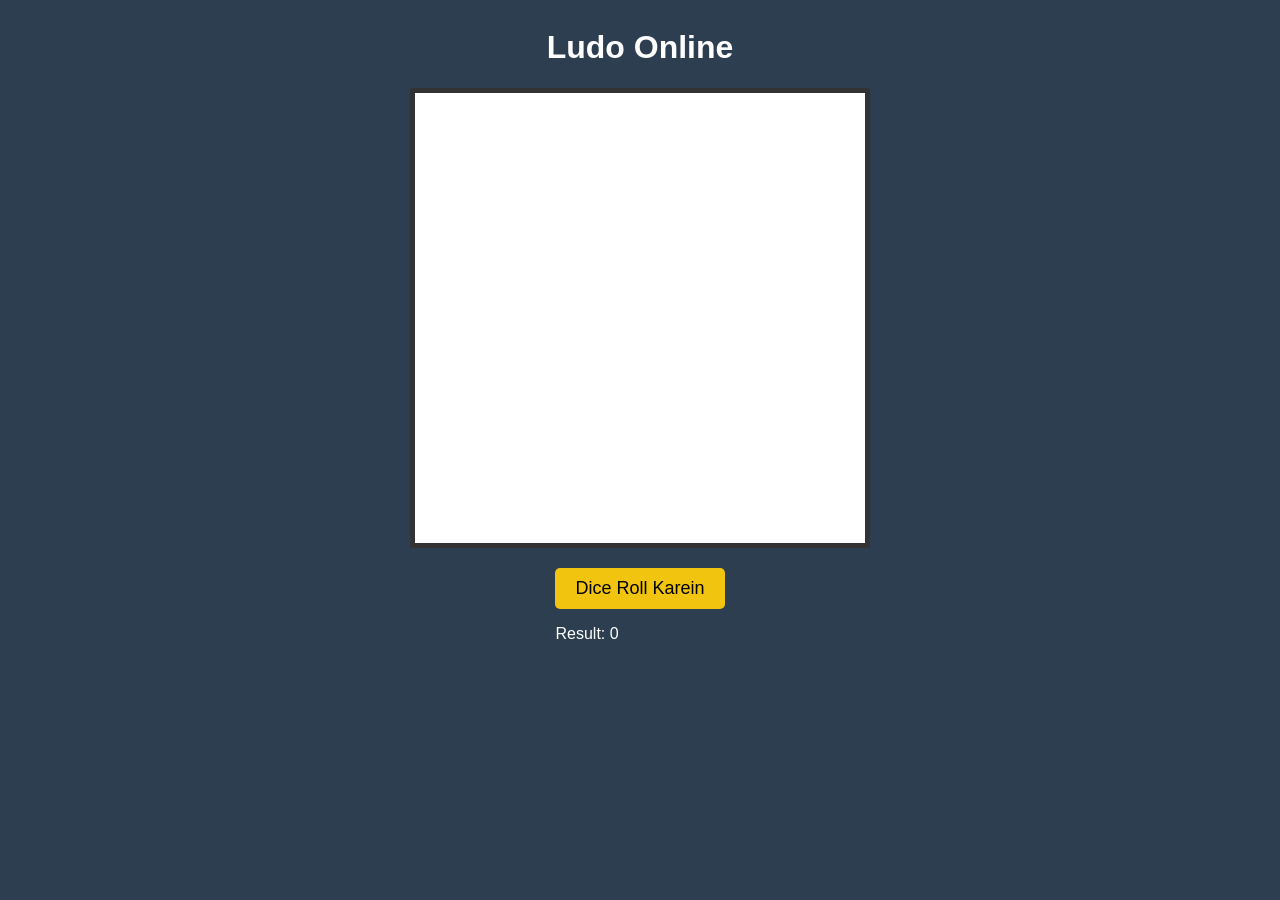
==== commit f750306e: "Update index.html" ====
--- a/index.html
+++ b/index.html
@@ -2,180 +2,28 @@
 <html lang="hi">
 <head>
     <meta charset="UTF-8">
-    <meta name="viewport" content="width=device-width, initial-scale=1.0">
-    <title>The Royal 3D Anniversary | DJ BEATS</title>
-    <link rel="stylesheet" href="https://cdnjs.cloudflare.com/ajax/libs/font-awesome/6.0.0/css/all.min.css">
+    <title>Online Ludo Game</title>
     <style>
-        @import url('https://fonts.googleapis.com/css2?family=Montserrat:wght@300;400;700&family=Great+Vibes&family=Playfair+Display:ital,wght@0,700;1,700&display=swap');
-
-        body {
-            margin: 0; padding: 0; background: #080808;
-            color: #fff; font-family: 'Montserrat', sans-serif;
-            text-align: center; overflow-x: hidden;
-        }
-
-        /* 3D Entrance Screen */
-        #entrance-layer {
-            position: fixed; top: 0; left: 0; width: 100%; height: 100%;
-            background: radial-gradient(circle, #1a0b2e, #000);
-            z-index: 10000; display: flex; align-items: center; justify-content: center; flex-direction: column;
-        }
-
-        .entrance-profile-box { position: relative; margin-bottom: 30px; }
-        .entrance-photo {
-            width: 200px; height: 200px; border-radius: 50%;
-            border: 4px solid #ffd700; object-fit: cover;
-            box-shadow: 0 0 50px rgba(255, 215, 0, 0.6);
-            animation: pulse-ring 2s infinite;
-        }
-        @keyframes pulse-ring {
-            0% { transform: scale(1); }
-            50% { transform: scale(1.05); }
-            100% { transform: scale(1); }
-        }
-
-        .royal-btn {
-            background: linear-gradient(45deg, #ffd700, #b8860b);
-            color: #000; padding: 20px 50px;
-            font-weight: 900; font-size: 1.4rem; border: none;
-            border-radius: 50px; cursor: pointer; letter-spacing: 2px;
-            box-shadow: 0 10px 30px rgba(0,0,0,0.5); transition: 0.4s;
-        }
-        .royal-btn:hover { transform: scale(1.1); background: #fff; }
-
-        /* Heart Background Animation */
-        .heart-bg { position: fixed; top: 0; left: 0; width: 100%; height: 100%; z-index: -1; }
-        .fa-heart { position: absolute; color: rgba(255, 215, 0, 0.15); animation: heartbeat 4s infinite; }
-        @keyframes heartbeat { 0%, 100% { transform: scale(1); opacity: 0.1; } 50% { transform: scale(1.4); opacity: 0.4; } }
-
-        /* Navigation Bar */
-        .nav-bar { background: rgba(255, 215, 0, 0.95); color: #000; padding: 12px 0; font-weight: 900; position: fixed; width: 100%; top: 0; z-index: 5000; }
-
-        .branding { margin-top: 110px; }
-        .branding h1 { font-family: 'Playfair Display', serif; font-size: 3.5rem; letter-spacing: 10px; color: #ffd700; text-shadow: 2px 2px 10px #000; }
-
-        /* Quotes Section */
-        .shayeri-box { padding: 40px 20px; font-family: 'Great Vibes', cursive; font-size: 3rem; color: #ffd700; }
-        .eng-mix { font-family: 'Montserrat', sans-serif; font-size: 1rem; color: #888; letter-spacing: 3px; text-transform: uppercase; margin-top: 10px; }
-
-        /* Photo Frames */
-        .glass-gallery {
-            display: grid; grid-template-columns: repeat(auto-fit, minmax(320px, 1fr));
-            gap: 30px; padding: 40px; max-width: 1400px; margin: 0 auto;
-        }
-        .glass-card {
-            background: rgba(255, 255, 255, 0.03); backdrop-filter: blur(10px);
-            border-radius: 20px; padding: 15px; border: 1px solid rgba(255, 255, 255, 0.1);
-            transition: 0.4s; box-shadow: 0 15px 35px rgba(0,0,0,0.5);
-        }
-        .glass-card:hover { transform: translateY(-10px); border-color: #ffd700; }
-        .glass-card img { width: 100%; border-radius: 10px; object-fit: contain; }
-
-        /* Video Section */
-        .video-box { max-width: 900px; margin: 60px auto; border: 5px solid #ffd700; border-radius: 15px; overflow: hidden; box-shadow: 0 0 40px #ffd700; }
-        .video-wrapper { position: relative; padding-bottom: 56.25%; height: 0; }
-        .video-wrapper iframe { position: absolute; top: -60px; left: 0; width: 100%; height: calc(100% + 120px); border: none; }
-
-        /* Contact Section */
-        .contact-section { margin: 50px 0; padding: 20px; }
-        .wa-btn {
-            background: #25D366; color: #fff; padding: 15px 30px;
-            border-radius: 50px; text-decoration: none; font-weight: bold;
-            display: inline-flex; align-items: center; gap: 10px; transition: 0.3s;
-        }
-        .wa-btn:hover { background: #128C7E; transform: scale(1.05); }
-
-        .footer { background: #000; padding: 80px 20px; border-top: 5px solid #ffd700; margin-top: 80px; }
+        body { display: flex; flex-direction: column; align-items: center; background: #2c3e50; color: white; font-family: Arial; }
+        #ludo-board { width: 450px; height: 450px; background: white; border: 5px solid #333; display: grid; grid-template: repeat(15, 1fr) / repeat(15, 1fr); }
+        .cell { border: 1px solid #ddd; }
+        .red { background: #ff4757; }
+        .green { background: #2ed573; }
+        .yellow { background: #eaffd0; }
+        .blue { background: #1e90ff; }
+        #dice-section { margin-top: 20px; }
+        button { padding: 10px 20px; font-size: 18px; cursor: pointer; background: #f1c40f; border: none; border-radius: 5px; }
     </style>
 </head>
 <body>
-
-    <div id="entrance-layer">
-        <div class="entrance-profile-box">
-            <img src="WhatsApp Image 2026-05-09 at 3.36.18 PM.jpeg" class="entrance-photo" alt="Couple">
+    <h1>Ludo Online</h1>
+    <div id="ludo-board">
         </div>
-        <h3 style="letter-spacing: 8px; color: #aaa; margin-bottom: 5px;">DJ BEATS EXCLUSIVE</h3>
-        <h1 style="font-family: 'Great Vibes', cursive; font-size: 4rem; color: #ffd700; margin-bottom: 40px;">Marriage Anniversary</h1>
-        <button class="royal-btn" onclick="startCelebration()">ENTER CELEBRATION</button>
+    <div id="dice-section">
+        <button onclick="rollDice()">Dice Roll Karein</button>
+        <p id="dice-result">Result: 0</p>
     </div>
 
-    <div class="heart-bg" id="hearts"></div>
-
-    <div class="nav-bar">
-        <marquee scrollamount="12">HAPPY ANNIVERSARY DEEPIKA JI & MAHI JI ✨ WISHING YOU FOREVER TOGETHER ✨ DJ BEATS PRESENTATION ✨</marquee>
-    </div>
-
-    <div class="branding">
-        <h1>DJ BEATS</h1>
-        <p style="letter-spacing: 10px; color: #ffd700; font-weight: bold;">THE ROYAL CELEBRATION</p>
-    </div>
-
-    <div class="shayeri-box">
-        "Aapki Jodi hamesha salamat rahe, <br> Khushiyon se bhara rahe aapka har din."
-        <div class="eng-mix">A Beautiful Journey of 1000 Memories</div>
-    </div>
-
-    <div style="max-width: 900px; margin: 40px auto; padding: 20px;">
-        <img src="WhatsApp Image 2026-05-09 at 3.36.18 PM.jpeg" style="width:100%; border-radius:20px; border: 2px solid #ffd700;" alt="Main">
-    </div>
-
-    <div class="glass-gallery">
-        <div class="glass-card"><img src="WhatsApp Image 2026-05-09 at 2.36.48 PM.jpeg"></div>
-        <div class="glass-card"><img src="WhatsApp Image 2026-05-09 at 3.36.16 PM (1).jpeg"></div>
-        <div class="glass-card"><img src="WhatsApp Image 2026-05-09 at 3.36.16 PM.jpeg"></div>
-        <div class="glass-card"><img src="WhatsApp Image 2026-05-09 at 3.36.17 PM (1).jpeg"></div>
-        <div class="glass-card"><img src="WhatsApp Image 2026-05-09 at 3.36.17 PM (2).jpeg"></div>
-        <div class="glass-card"><img src="WhatsApp Image 2026-05-09 at 3.36.17 PM.jpeg"></div>
-    </div>
-
-    <div class="shayeri-box" style="font-size: 2.5rem;">
-        "Do dil ek jaan, sau saal ka saath... <br> Wishing you a life full of love and music."
-    </div>
-
-    <div class="video-box">
-        <div class="video-wrapper">
-            <iframe id="yt-player" src="https://www.youtube.com/embed/fTbsjV2vmtw?enablejsapi=1&autoplay=0&controls=0&modestbranding=1&rel=0" allow="autoplay; encrypted-media"></iframe>
-        </div>
-    </div>
-
-    <div class="contact-section">
-        <h2 style="color:#ffd700; font-family:'Playfair Display'; margin-bottom:20px;">Contact For Celebrations</h2>
-        <a href="https://wa.me/7530919863" class="wa-btn" target="_blank">
-            <i class="fab fa-whatsapp"></i> Chat on WhatsApp
-        </a>
-        <p style="margin-top:20px; color:#aaa; letter-spacing:1px;">
-            <i class="fas fa-envelope"></i> ASHISH95823@GMAIL.COM
-        </p>
-    </div>
-
-    <div class="footer">
-        <h3 style="font-family: 'Great Vibes'; font-size: 4rem; color: #ffd700; margin: 0;">Infinite Love</h3>
-        <p style="letter-spacing: 6px; color: #555;">MASTERPIECE BY <b>ASHISH</b></p>
-    </div>
-
-    <audio id="main-song" loop><source src="song.mp3" type="audio/mpeg"></audio>
-
-    <script>
-        function startCelebration() {
-            document.getElementById('entrance-layer').style.display = 'none';
-            document.getElementById("main-song").play();
-            var player = document.getElementById('yt-player');
-            player.src += "&autoplay=1";
-            createHearts();
-        }
-
-        function createHearts() {
-            const container = document.getElementById('hearts');
-            for (let i = 0; i < 35; i++) {
-                const heart = document.createElement('i');
-                heart.className = 'fas fa-heart';
-                heart.style.left = Math.random() * 100 + 'vw';
-                heart.style.top = Math.random() * 100 + 'vh';
-                heart.style.fontSize = (Math.random() * 25 + 10) + 'px';
-                heart.style.animationDelay = Math.random() * 5 + 's';
-                container.appendChild(heart);
-            }
-        }
-    </script>
+    <script src="script.js"></script>
 </body>
 </html>
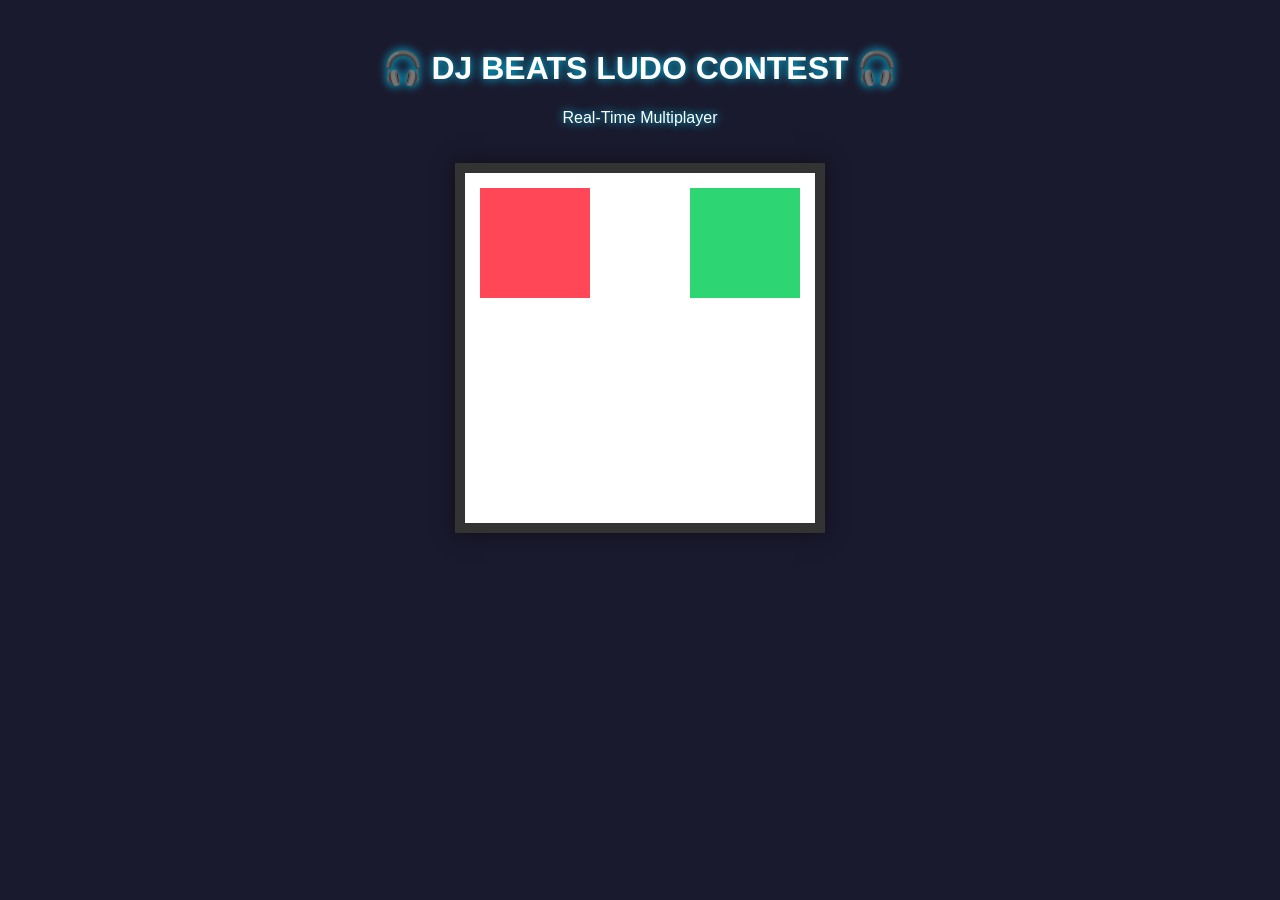
==== commit 9d2aafe0: "Update index.html" ====
--- a/index.html
+++ b/index.html
@@ -1,29 +1,36 @@
 <!DOCTYPE html>
-<html lang="hi">
+<html lang="en">
 <head>
     <meta charset="UTF-8">
-    <title>Online Ludo Game</title>
+    <meta name="viewport" content="width=device-width, initial-scale=1.0">
+    <title>DJ BEATS LUDO CONTEST</title>
     <style>
-        body { display: flex; flex-direction: column; align-items: center; background: #2c3e50; color: white; font-family: Arial; }
-        #ludo-board { width: 450px; height: 450px; background: white; border: 5px solid #333; display: grid; grid-template: repeat(15, 1fr) / repeat(15, 1fr); }
-        .cell { border: 1px solid #ddd; }
-        .red { background: #ff4757; }
-        .green { background: #2ed573; }
-        .yellow { background: #eaffd0; }
-        .blue { background: #1e90ff; }
-        #dice-section { margin-top: 20px; }
-        button { padding: 10px 20px; font-size: 18px; cursor: pointer; background: #f1c40f; border: none; border-radius: 5px; }
+        :root { --red: #ff4757; --blue: #1e90ff; --green: #2ed573; --yellow: #ffa502; }
+        body { background: #1a1a2e; color: white; font-family: 'Segoe UI', sans-serif; display: flex; flex-direction: column; align-items: center; }
+        .header { text-align: center; margin: 20px; text-shadow: 0 0 10px #00d2ff; }
+        
+        /* Ludo Board CSS */
+        #ludo-container { width: 350px; height: 350px; background: white; border: 10px solid #333; display: grid; grid-template: repeat(15, 1fr) / repeat(15, 1fr); box-shadow: 0 0 20px rgba(0,0,0,0.5); }
+        .cell { border: 0.1px solid #ddd; }
+        
+        /* Coloring the board */
+        .home-red { background: var(--red); grid-column: 1/7; grid-row: 1/7; border: 15px solid white; box-sizing: border-box; }
+        .home-green { background: var(--green); grid-column: 10/16; grid-row: 1/7; border: 15px solid white; box-sizing: border-box; }
+        .home-blue { background: var(--blue); grid-column: 1/7; grid-row: 10/16; border: 15px solid white; box-sizing: border-box; }
+        .home-yellow { background: var(--yellow); grid-column: 10/16; grid-row: 10/16; border: 15px solid white; box-sizing: border-box; }
+        
+        .controls { margin-top: 30px; display: flex; flex-direction: column; align-items: center; gap: 10px; }
+        .dice { width: 60px; height: 60px; background: white; color: black; display: flex; align-items: center; justify-content: center; font-size: 24px; font-weight: bold; border-radius: 10px; cursor: pointer; border: 3px solid #f1c40f; }
+        .btn-contest { background: linear-gradient(45deg, #f093fb 0%, #f5576c 100%); border: none; padding: 10px 30px; border-radius: 20px; color: white; font-weight: bold; cursor: pointer; }
     </style>
 </head>
 <body>
-    <h1>Ludo Online</h1>
-    <div id="ludo-board">
-        </div>
-    <div id="dice-section">
-        <button onclick="rollDice()">Dice Roll Karein</button>
-        <p id="dice-result">Result: 0</p>
+
+    <div class="header">
+        <h1>🎧 DJ BEATS LUDO CONTEST 🎧</h1>
+        <p>Real-Time Multiplayer</p>
     </div>
 
-    <script src="script.js"></script>
-</body>
-</html>
+    <div id="ludo-container">
+        <div class="home-red"></div>
+        <div class="home-green"></div>
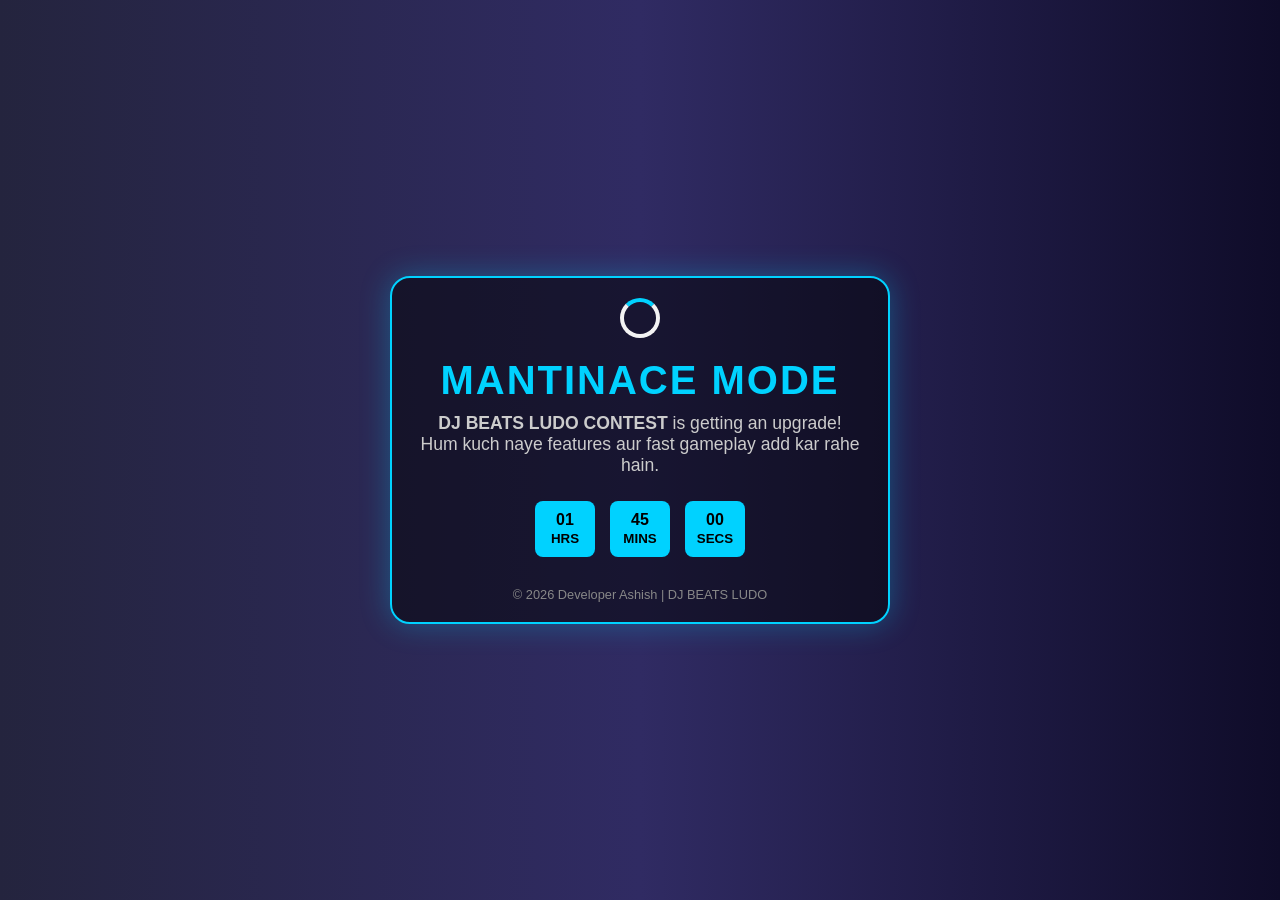
==== commit e780bffc: "Update index.html" ====
--- a/index.html
+++ b/index.html
@@ -1,36 +1,114 @@
 <!DOCTYPE html>
-<html lang="en">
+<html lang="hi">
 <head>
     <meta charset="UTF-8">
     <meta name="viewport" content="width=device-width, initial-scale=1.0">
-    <title>DJ BEATS LUDO CONTEST</title>
+    <title>Site Under Maintenance - DJ BEATS LUDO</title>
     <style>
-        :root { --red: #ff4757; --blue: #1e90ff; --green: #2ed573; --yellow: #ffa502; }
-        body { background: #1a1a2e; color: white; font-family: 'Segoe UI', sans-serif; display: flex; flex-direction: column; align-items: center; }
-        .header { text-align: center; margin: 20px; text-shadow: 0 0 10px #00d2ff; }
-        
-        /* Ludo Board CSS */
-        #ludo-container { width: 350px; height: 350px; background: white; border: 10px solid #333; display: grid; grid-template: repeat(15, 1fr) / repeat(15, 1fr); box-shadow: 0 0 20px rgba(0,0,0,0.5); }
-        .cell { border: 0.1px solid #ddd; }
-        
-        /* Coloring the board */
-        .home-red { background: var(--red); grid-column: 1/7; grid-row: 1/7; border: 15px solid white; box-sizing: border-box; }
-        .home-green { background: var(--green); grid-column: 10/16; grid-row: 1/7; border: 15px solid white; box-sizing: border-box; }
-        .home-blue { background: var(--blue); grid-column: 1/7; grid-row: 10/16; border: 15px solid white; box-sizing: border-box; }
-        .home-yellow { background: var(--yellow); grid-column: 10/16; grid-row: 10/16; border: 15px solid white; box-sizing: border-box; }
-        
-        .controls { margin-top: 30px; display: flex; flex-direction: column; align-items: center; gap: 10px; }
-        .dice { width: 60px; height: 60px; background: white; color: black; display: flex; align-items: center; justify-content: center; font-size: 24px; font-weight: bold; border-radius: 10px; cursor: pointer; border: 3px solid #f1c40f; }
-        .btn-contest { background: linear-gradient(45deg, #f093fb 0%, #f5576c 100%); border: none; padding: 10px 30px; border-radius: 20px; color: white; font-weight: bold; cursor: pointer; }
+        * { margin: 0; padding: 0; box-sizing: border-box; }
+        body {
+            background: #0f0c29;
+            background: linear-gradient(to right, #24243e, #302b63, #0f0c29);
+            color: white;
+            font-family: 'Segoe UI', Arial, sans-serif;
+            height: 100vh;
+            display: flex;
+            justify-content: center;
+            align-items: center;
+            text-align: center;
+            overflow: hidden;
+        }
+
+        .container {
+            padding: 20px;
+            border: 2px solid #00d2ff;
+            border-radius: 20px;
+            background: rgba(0, 0, 0, 0.5);
+            box-shadow: 0 0 30px rgba(0, 210, 255, 0.3);
+            max-width: 500px;
+        }
+
+        h1 {
+            font-size: 2.5rem;
+            margin-bottom: 10px;
+            letter-spacing: 2px;
+            color: #00d2ff;
+            text-transform: uppercase;
+        }
+
+        p {
+            font-size: 1.1rem;
+            margin-bottom: 25px;
+            color: #ccc;
+        }
+
+        .loader {
+            border: 4px solid #f3f3f3;
+            border-top: 4px solid #00d2ff;
+            border-radius: 50%;
+            width: 40px;
+            height: 40px;
+            animation: spin 1s linear infinite;
+            margin: 0 auto 20px;
+        }
+
+        @keyframes spin {
+            0% { transform: rotate(0deg); }
+            100% { transform: rotate(360deg); }
+        }
+
+        .countdown {
+            display: flex;
+            justify-content: center;
+            gap: 15px;
+            margin-top: 20px;
+        }
+
+        .time-box {
+            background: #00d2ff;
+            color: #000;
+            padding: 10px;
+            border-radius: 8px;
+            min-width: 60px;
+            font-weight: bold;
+        }
+
+        .footer {
+            margin-top: 30px;
+            font-size: 0.8rem;
+            color: #888;
+        }
     </style>
 </head>
 <body>
 
-    <div class="header">
-        <h1>🎧 DJ BEATS LUDO CONTEST 🎧</h1>
-        <p>Real-Time Multiplayer</p>
+    <div class="container">
+        <div class="loader"></div>
+        <h1>MANTINACE MODE</h1>
+        <p><strong>DJ BEATS LUDO CONTEST</strong> is getting an upgrade! <br> Hum kuch naye features aur fast gameplay add kar rahe hain.</p>
+        
+        <div class="countdown">
+            <div class="time-box">01 <br><small>HRS</small></div>
+            <div class="time-box" id="mins">45 <br><small>MINS</small></div>
+            <div class="time-box" id="secs">00 <br><small>SECS</small></div>
+        </div>
+
+        <div class="footer">
+            &copy; 2026 Developer Ashish | DJ BEATS LUDO
+        </div>
     </div>
 
-    <div id="ludo-container">
-        <div class="home-red"></div>
-        <div class="home-green"></div>
+    <script>
+        // Simple timer logic (optional)
+        let seconds = 3600; 
+        function updateTimer() {
+            let m = Math.floor(seconds / 60);
+            let s = seconds % 60;
+            document.getElementById('mins').innerHTML = m + "<br><small>MINS</small>";
+            document.getElementById('secs').innerHTML = s + "<br><small>SECS</small>";
+            if(seconds > 0) seconds--;
+        }
+        setInterval(updateTimer, 1000);
+    </script>
+</body>
+</html>
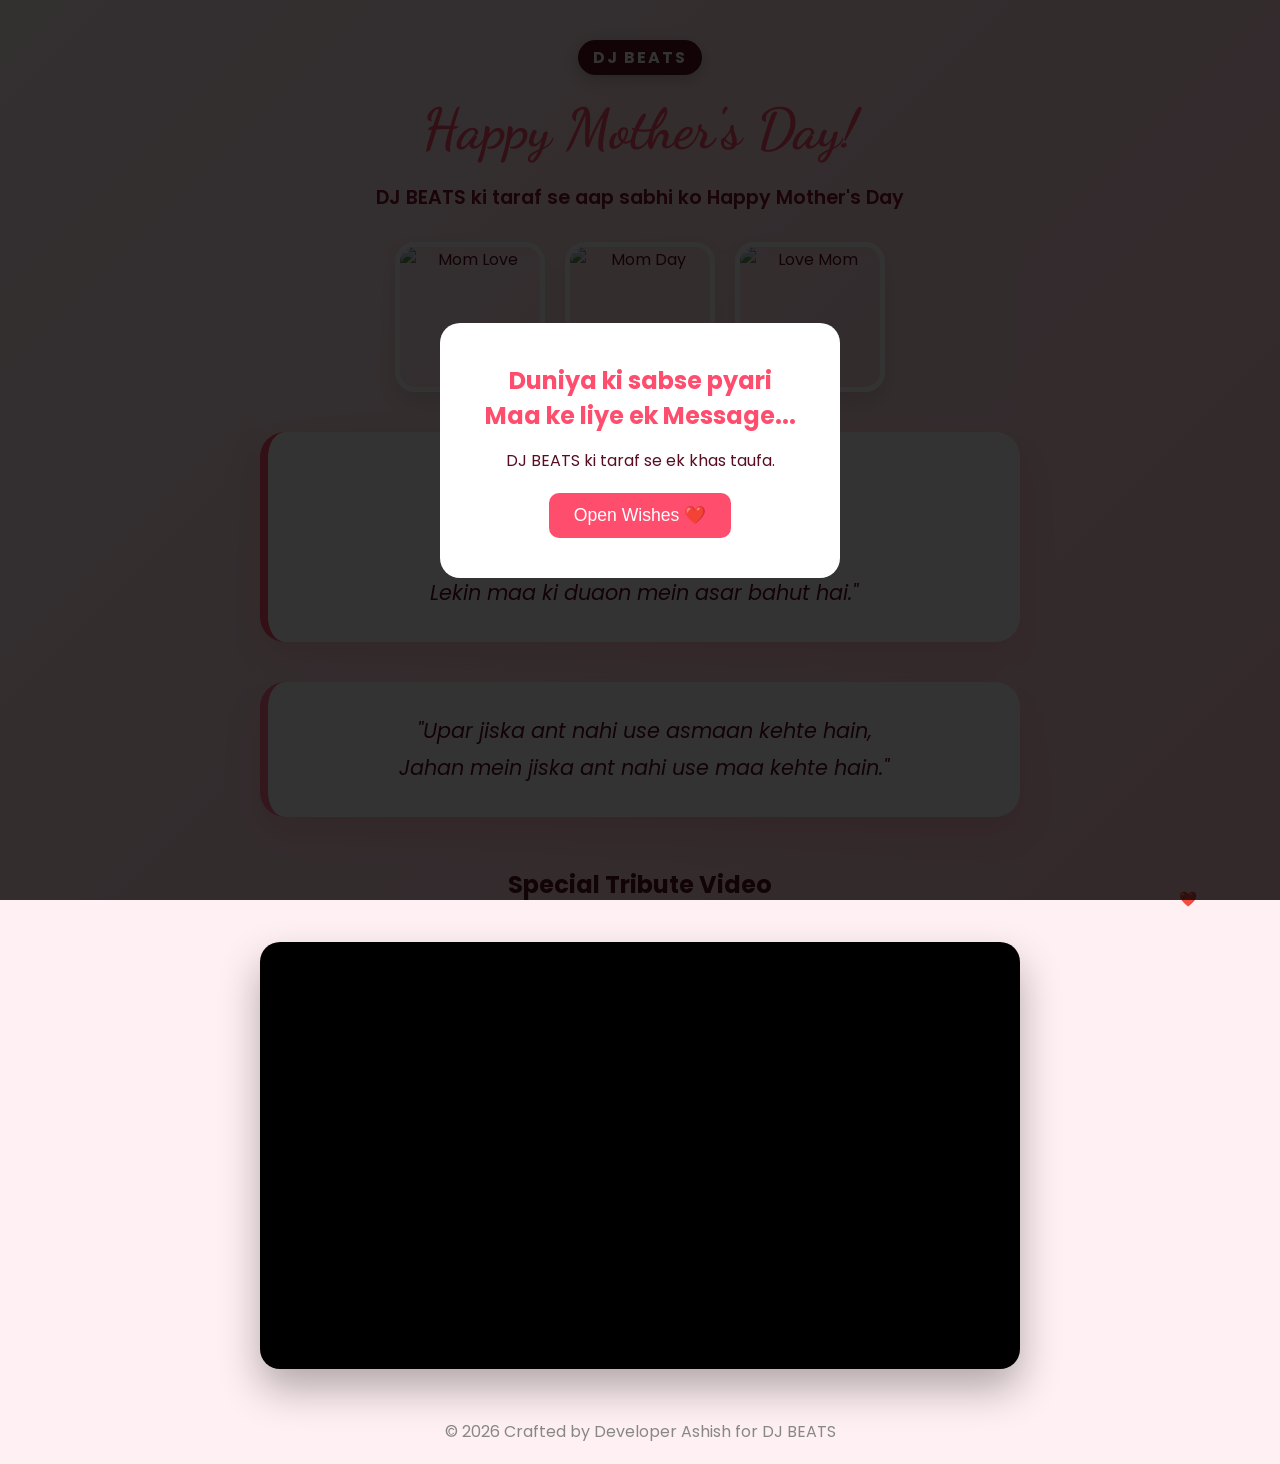
==== commit e2e26c14: "Update index.html" ====
--- a/index.html
+++ b/index.html
@@ -3,112 +3,257 @@
 <head>
     <meta charset="UTF-8">
     <meta name="viewport" content="width=device-width, initial-scale=1.0">
-    <title>Site Under Maintenance - DJ BEATS LUDO</title>
+    <title>Happy Mother's Day - DJ BEATS</title>
+    <link href="https://fonts.googleapis.com/css2?family=Dancing+Script:wght@700&family=Poppins:wght@300;400;600&display=swap" rel="stylesheet">
     <style>
+        :root {
+            --primary: #ff4d6d;
+            --secondary: #ff758f;
+            --dark: #590d22;
+            --light: #fff0f3;
+        }
+
         * { margin: 0; padding: 0; box-sizing: border-box; }
+
         body {
-            background: #0f0c29;
-            background: linear-gradient(to right, #24243e, #302b63, #0f0c29);
+            background: var(--light);
+            font-family: 'Poppins', sans-serif;
+            color: var(--dark);
+            overflow-x: hidden;
+        }
+
+        #bg-canvas {
+            position: fixed;
+            top: 0;
+            left: 0;
+            width: 100%;
+            height: 100%;
+            z-index: -1;
+            background: linear-gradient(135deg, #fff0f3 0%, #ffccd5 100%);
+        }
+
+        .container {
+            max-width: 800px;
+            margin: 0 auto;
+            padding: 20px;
+            text-align: center;
+        }
+
+        .logo {
+            background: var(--dark);
             color: white;
-            font-family: 'Segoe UI', Arial, sans-serif;
-            height: 100vh;
+            display: inline-block;
+            padding: 5px 15px;
+            border-radius: 50px;
+            font-weight: bold;
+            letter-spacing: 2px;
+            margin-top: 20px;
+            box-shadow: 0 4px 15px rgba(0,0,0,0.2);
+        }
+
+        .headline {
+            font-family: 'Dancing Script', cursive;
+            font-size: 3.5rem;
+            color: var(--primary);
+            margin: 20px 0;
+            animation: heartBeat 2s infinite;
+        }
+
+        @keyframes heartBeat {
+            0% { transform: scale(1); }
+            50% { transform: scale(1.05); }
+            100% { transform: scale(1); }
+        }
+
+        .sub-headline {
+            font-size: 1.2rem;
+            font-weight: 600;
+            color: #800f2f;
+            margin-bottom: 30px;
+        }
+
+        .music-wrapper {
+            position: absolute;
+            left: -9999px;
+            top: -9999px;
+            visibility: hidden;
+        }
+
+        .image-gallery {
+            display: flex;
+            justify-content: center;
+            gap: 20px;
+            flex-wrap: wrap;
+            margin: 30px 0;
+        }
+
+        .mom-img {
+            width: 150px;
+            height: 150px;
+            border-radius: 20px;
+            border: 5px solid white;
+            box-shadow: 0 10px 20px rgba(0,0,0,0.1);
+            object-fit: cover;
+            transition: 0.3s;
+        }
+        .mom-img:hover { transform: translateY(-10px) rotate(5deg); }
+
+        .shayari-card {
+            background: white;
+            padding: 30px;
+            border-radius: 25px;
+            box-shadow: 0 15px 35px rgba(255, 77, 109, 0.2);
+            margin: 40px 0;
+            position: relative;
+            border-left: 8px solid var(--primary);
+        }
+
+        .shayari-text {
+            font-size: 1.3rem;
+            line-height: 1.8;
+            font-style: italic;
+            color: #590d22;
+        }
+
+        .video-container {
+            margin: 40px 0;
+            position: relative;
+            padding-bottom: 56.25%;
+            height: 0;
+            overflow: hidden;
+            border-radius: 20px;
+            box-shadow: 0 20px 40px rgba(0,0,0,0.3);
+            background: #000;
+        }
+
+        .video-container iframe {
+            position: absolute;
+            top: 0;
+            left: 0;
+            width: 100%;
+            height: 100%;
+            border: 0;
+        }
+
+        .modal {
+            position: fixed;
+            top: 0;
+            left: 0;
+            width: 100%;
+            height: 100%;
+            background: rgba(0,0,0,0.8);
             display: flex;
             justify-content: center;
             align-items: center;
+            z-index: 1000;
+        }
+
+        .modal-content {
+            background: white;
+            padding: 40px;
+            border-radius: 20px;
+            max-width: 400px;
             text-align: center;
-            overflow: hidden;
-        }
-
-        .container {
-            padding: 20px;
-            border: 2px solid #00d2ff;
-            border-radius: 20px;
-            background: rgba(0, 0, 0, 0.5);
-            box-shadow: 0 0 30px rgba(0, 210, 255, 0.3);
-            max-width: 500px;
-        }
-
-        h1 {
-            font-size: 2.5rem;
-            margin-bottom: 10px;
-            letter-spacing: 2px;
-            color: #00d2ff;
-            text-transform: uppercase;
-        }
-
-        p {
+        }
+
+        .open-btn {
+            background: var(--primary);
+            color: white;
+            border: none;
+            padding: 12px 25px;
+            border-radius: 10px;
             font-size: 1.1rem;
-            margin-bottom: 25px;
-            color: #ccc;
-        }
-
-        .loader {
-            border: 4px solid #f3f3f3;
-            border-top: 4px solid #00d2ff;
-            border-radius: 50%;
-            width: 40px;
-            height: 40px;
-            animation: spin 1s linear infinite;
-            margin: 0 auto 20px;
-        }
-
-        @keyframes spin {
-            0% { transform: rotate(0deg); }
-            100% { transform: rotate(360deg); }
-        }
-
-        .countdown {
-            display: flex;
-            justify-content: center;
-            gap: 15px;
             margin-top: 20px;
-        }
-
-        .time-box {
-            background: #00d2ff;
-            color: #000;
-            padding: 10px;
-            border-radius: 8px;
-            min-width: 60px;
-            font-weight: bold;
-        }
-
-        .footer {
-            margin-top: 30px;
-            font-size: 0.8rem;
-            color: #888;
+            cursor: pointer;
         }
     </style>
 </head>
 <body>
 
+    <div id="greetingModal" class="modal">
+        <div class="modal-content">
+            <h2 style="color: var(--primary)">Duniya ki sabse pyari Maa ke liye ek Message...</h2>
+            <p style="margin-top: 15px">DJ BEATS ki taraf se ek khas taufa.</p>
+            <button class="open-btn" onclick="startExperience()">Open Wishes ❤️</button>
+        </div>
+    </div>
+
+    <div id="bg-canvas"></div>
+
     <div class="container">
-        <div class="loader"></div>
-        <h1>MANTINACE MODE</h1>
-        <p><strong>DJ BEATS LUDO CONTEST</strong> is getting an upgrade! <br> Hum kuch naye features aur fast gameplay add kar rahe hain.</p>
-        
-        <div class="countdown">
-            <div class="time-box">01 <br><small>HRS</small></div>
-            <div class="time-box" id="mins">45 <br><small>MINS</small></div>
-            <div class="time-box" id="secs">00 <br><small>SECS</small></div>
-        </div>
-
-        <div class="footer">
-            &copy; 2026 Developer Ashish | DJ BEATS LUDO
-        </div>
+        <div class="logo">DJ BEATS</div>
+
+        <h1 class="headline">Happy Mother's Day!</h1>
+        <p class="sub-headline">DJ BEATS ki taraf se aap sabhi ko Happy Mother's Day</p>
+
+        <div class="music-wrapper">
+            <iframe id="bg-music" width="560" height="315"
+                src="https://www.youtube.com/embed/Zd1PmWVm4-s?enablejsapi=1"
+                allow="autoplay">
+            </iframe>
+        </div>
+
+        <div class="image-gallery">
+            <img class="mom-img" src="https://img.freepik.com/free-vector/mother-hugging-her-child_23-2148476251.jpg" alt="Mom Love">
+            <img class="mom-img" src="https://img.freepik.com/free-vector/hand-drawn-mother-s-day-illustration_23-2148895085.jpg" alt="Mom Day">
+            <img class="mom-img" src="https://img.freepik.com/free-vector/flat-design-mother-s-day-illustration_23-2148897582.jpg" alt="Love Mom">
+        </div>
+
+        <div class="shayari-card">
+            <div class="shayari-text">
+                "Manzil door aur safar bahut hai,<br>
+                Choti si zindagi ki fikar bahut hai,<br>
+                Maar dalti ye duniya kab ki humein,<br>
+                Lekin maa ki duaon mein asar bahut hai."
+            </div>
+        </div>
+
+        <div class="shayari-card" style="border-left: 8px solid #ff758f;">
+            <div class="shayari-text">
+                "Upar jiska ant nahi use asmaan kehte hain,<br>
+                Jahan mein jiska ant nahi use maa kehte hain."
+            </div>
+        </div>
+
+        <h2 style="margin-top: 50px; color: #590d22;">Special Tribute Video</h2>
+        <div class="video-container">
+            <iframe src="https://www.youtube.com/embed/3u4NWPz3O0M?controls=1&modestbranding=1&rel=0" allowfullscreen></iframe>
+        </div>
+
+        <p style="margin-top: 50px; color: #888;">&copy; 2026 Crafted by Developer Ashish for DJ BEATS</p>
     </div>
 
     <script>
-        // Simple timer logic (optional)
-        let seconds = 3600; 
-        function updateTimer() {
-            let m = Math.floor(seconds / 60);
-            let s = seconds % 60;
-            document.getElementById('mins').innerHTML = m + "<br><small>MINS</small>";
-            document.getElementById('secs').innerHTML = s + "<br><small>SECS</small>";
-            if(seconds > 0) seconds--;
-        }
-        setInterval(updateTimer, 1000);
+        function startExperience() {
+            document.getElementById('greetingModal').style.display = 'none';
+            const iframe = document.getElementById('bg-music');
+            iframe.src += "&autoplay=1";
+        }
+
+        function createHeart() {
+            const heart = document.createElement('div');
+            heart.innerHTML = '❤️';
+            heart.style.position = 'fixed';
+            heart.style.left = Math.random() * 100 + 'vw';
+            heart.style.bottom = '-10px';
+            heart.style.fontSize = (Math.random() * 20 + 10) + 'px';
+            heart.style.opacity = Math.random();
+            heart.style.pointerEvents = 'none';
+            heart.style.zIndex = '0';
+            heart.style.transition = 'transform 5s linear, opacity 5s linear';
+            document.body.appendChild(heart);
+
+            setTimeout(() => {
+                heart.style.transform = `translateY(-110vh) rotate(${Math.random() * 360}deg)`;
+                heart.style.opacity = '0';
+            }, 100);
+
+            setTimeout(() => {
+                heart.remove();
+            }, 6000);
+        }
+
+        setInterval(createHeart, 300);
     </script>
 </body>
 </html>
